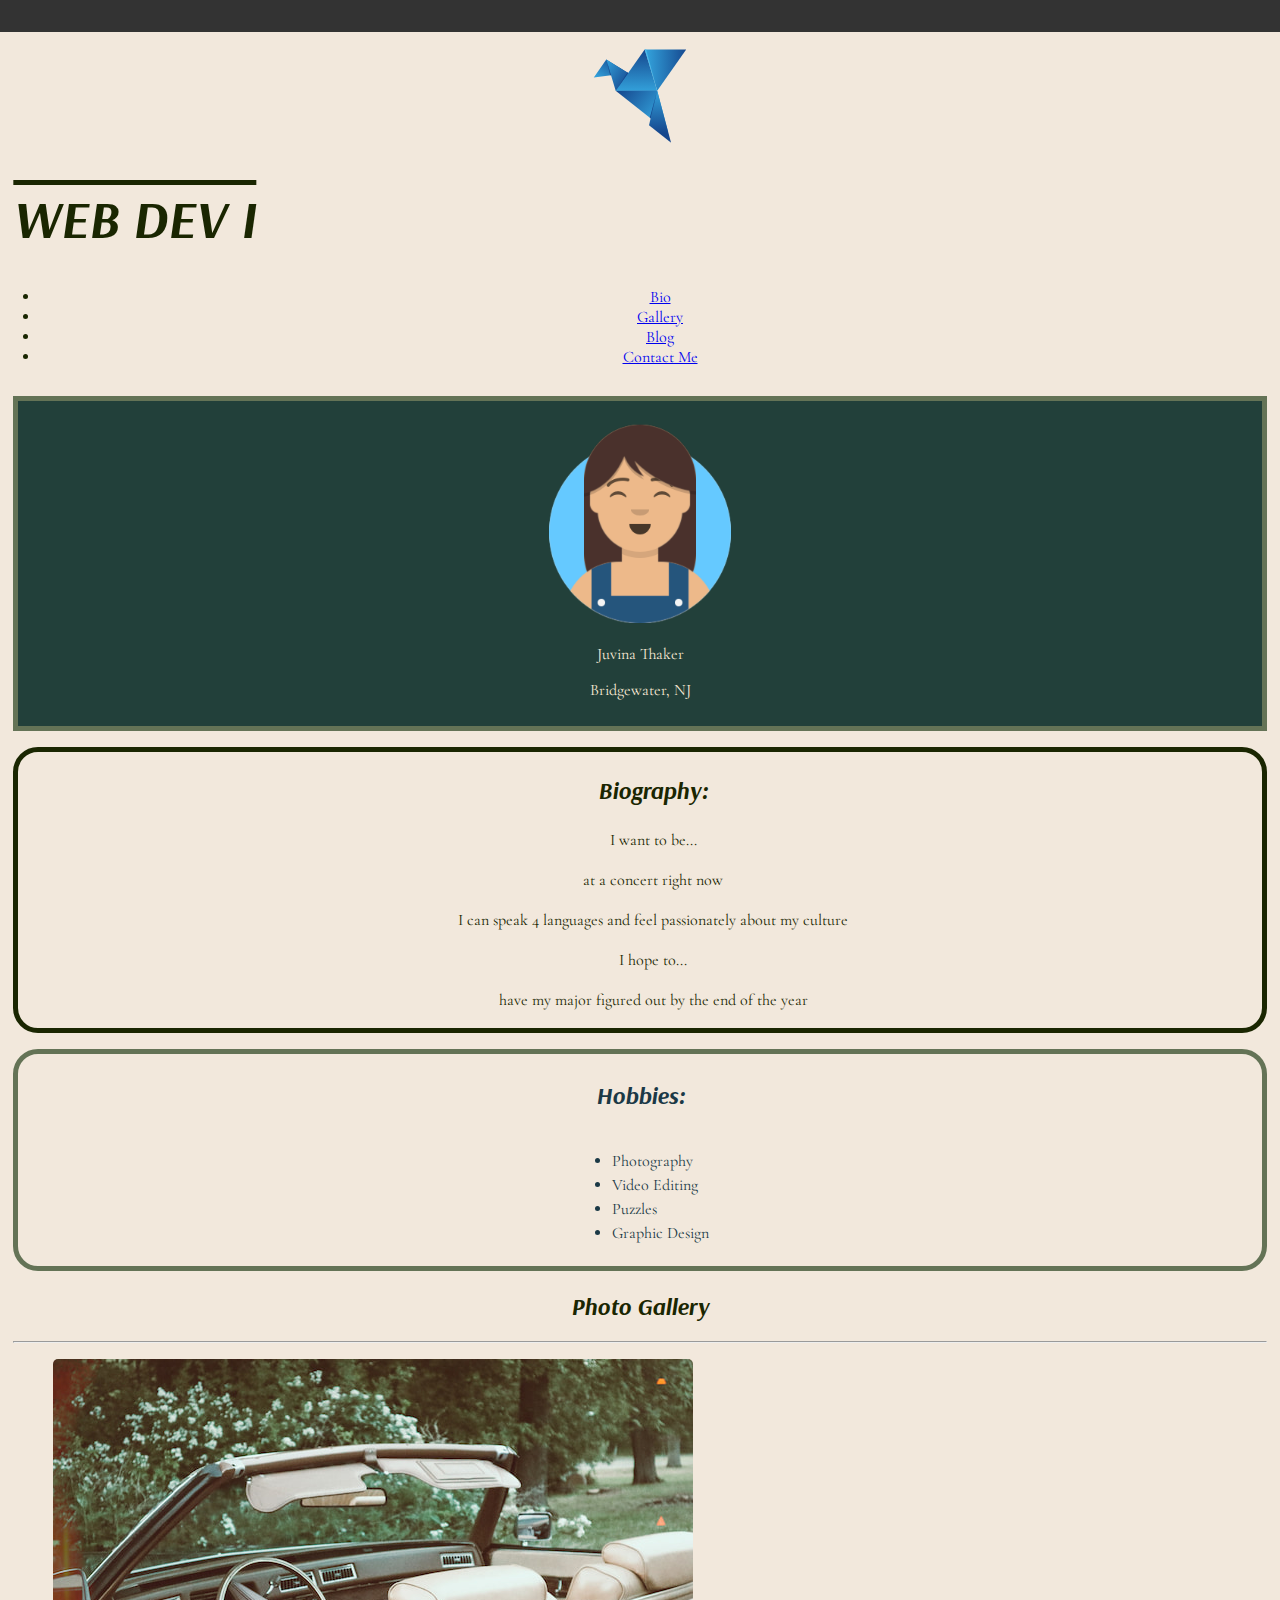
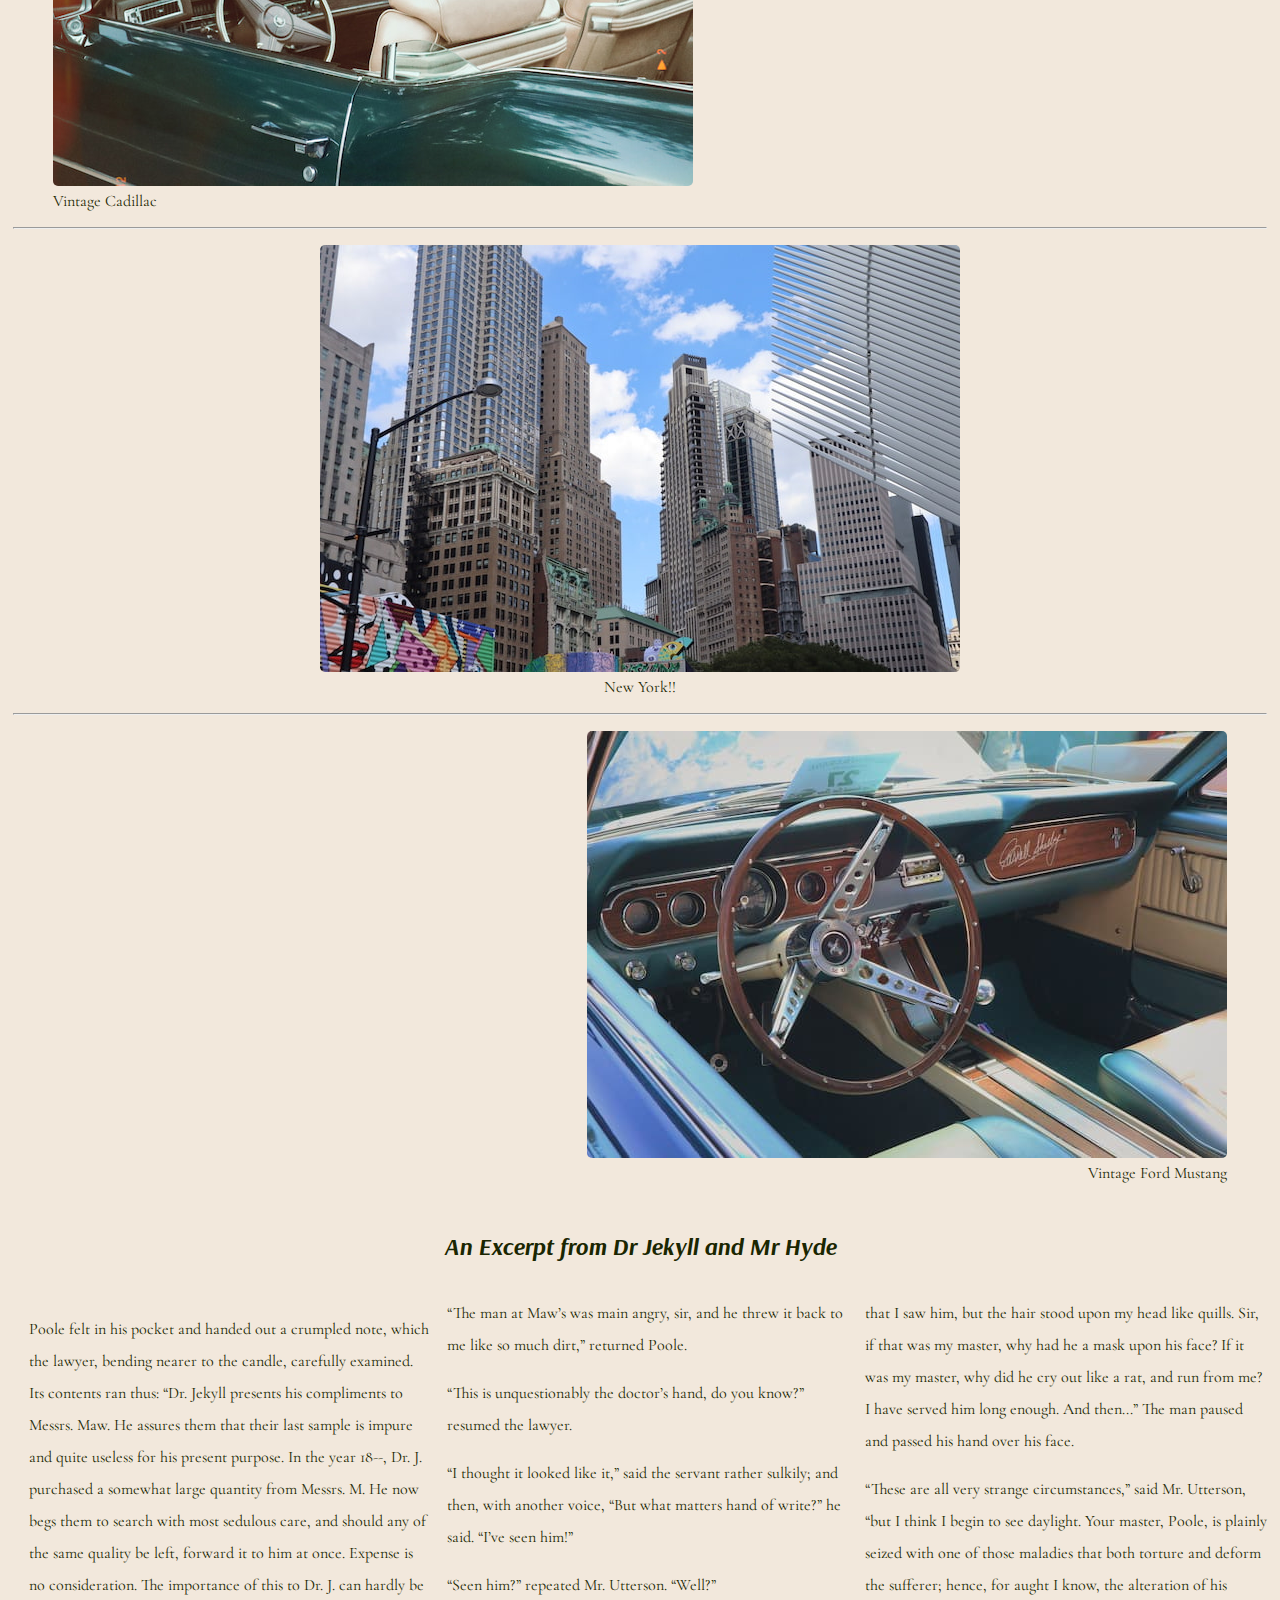
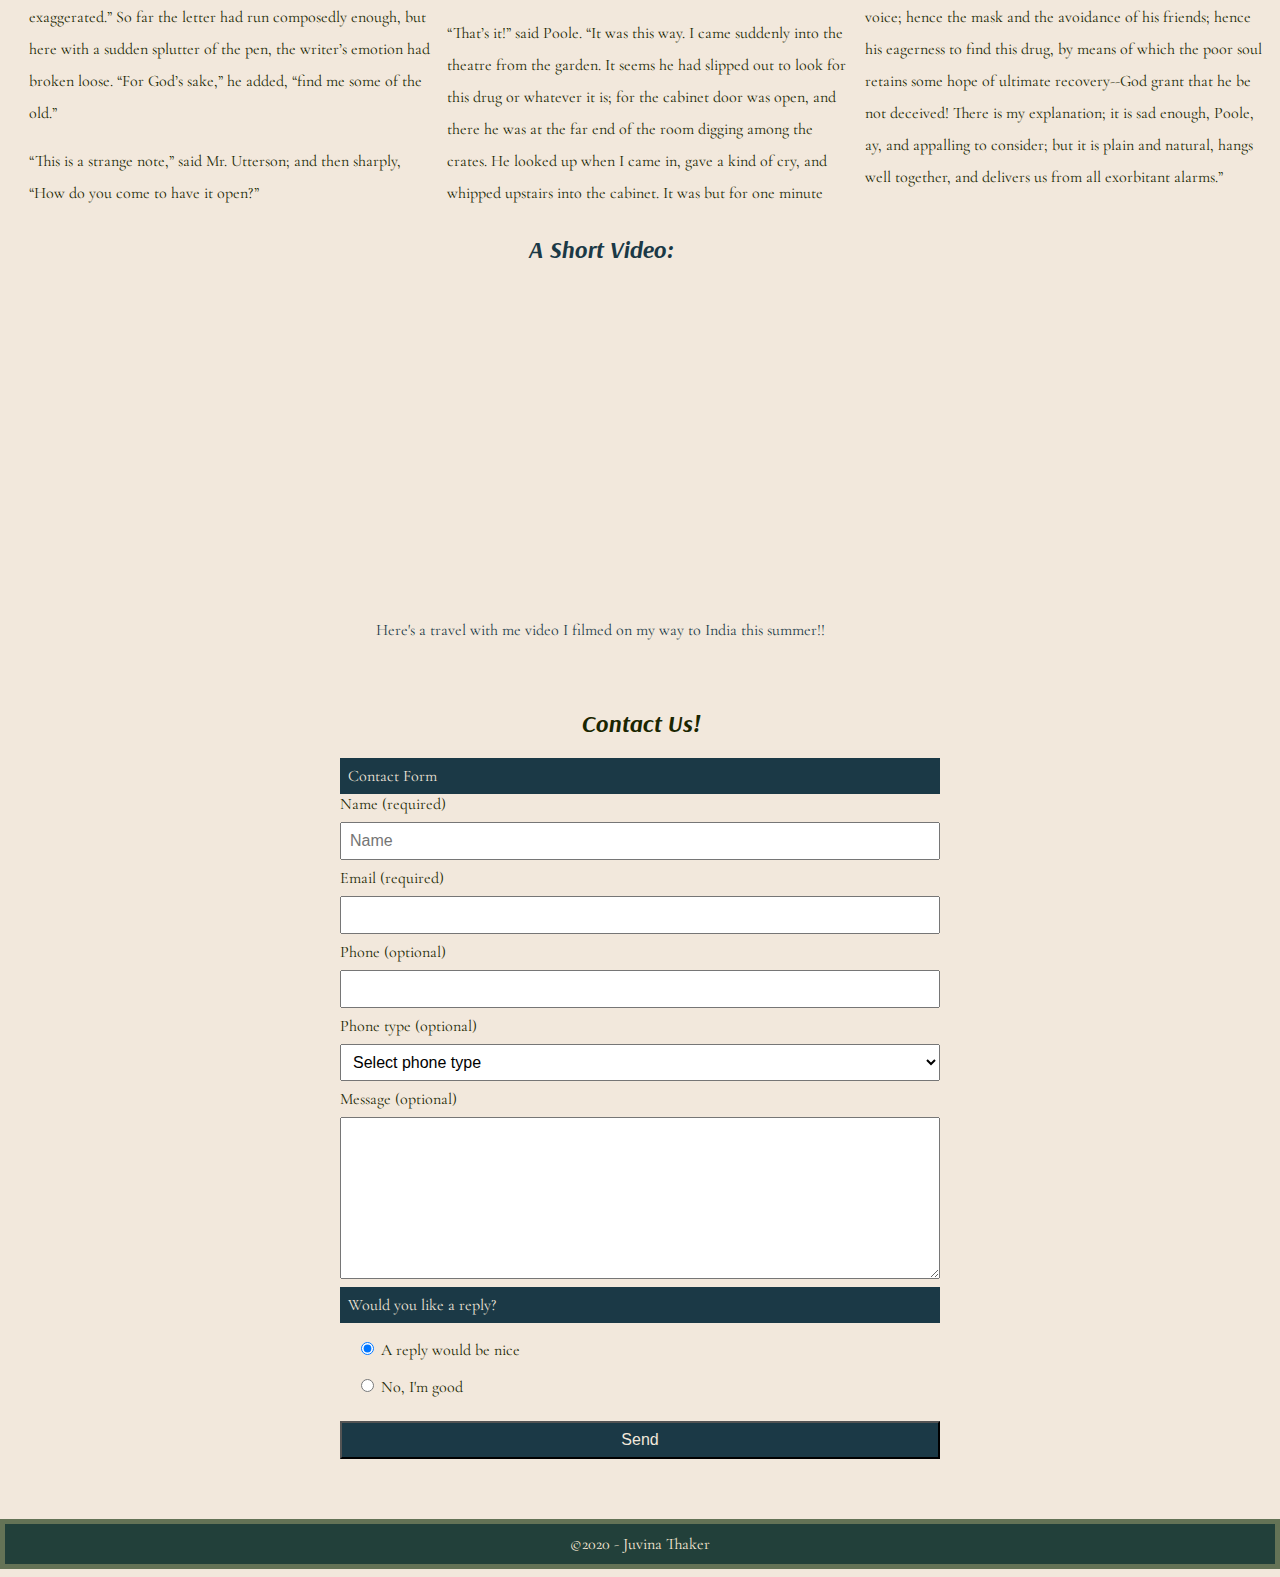
==== index.html @ b593df3b "add nav.css" ====
<!DOCTYPE html>
<html lang="en">
<head>
    <meta charset="UTF-8">
    <meta http-equiv="X-UA-Compatible" content="IE=edge">
    <meta name="viewport" content="width=device-width, initial-scale=1.0">
    <title>Document</title>

    <link rel="preconnect" href="https://fonts.googleapis.com"> 
    <link rel="preconnect" href="https://fonts.gstatic.com" crossorigin> 
    <link href="https://fonts.googleapis.com/css2?family=Arsenal&family=Cormorant+Garamond:ital,wght@1,600&display=swap" rel="stylesheet">

    
    <link href="css/style.css" rel="stylesheet"> 
    <link href="css/nav.css" rel="stylesheet"> 

    <style>
        body{
            font-family: 'Cormorant Garamond', serif;
        }

    
    </style>

</head>
<body>

    
        


    


    <!--the body element contains all content shown to a visitor-->

    <header>
        <!--the header shows logo and page title-->
    <nav class="navbar"></nav>
        <div class="logo"></div>
            <img src="img/logo-96X96.svg" alt="BLue Origami Logo">
            <h1>WEB DEV I</h1>
        </div>
        <div class="navbar-links"></div>
            <ul>
                <li><a href="#bio">Bio</a></li>
                <li><a href="#gallery">Gallery</a></li>
                <li><a href="#lit">Blog</a></li>
                <li><a href="#contact">Contact Me</a></li>
            </ul>
        </div>
    </nav>

    </header>

    <main>
        <!--the main envelos important page content-->
        <section id="hero">
            <!--hero section shows:img, name and location-->
            <img src="img/avataaars.png" alt="my avatar picture">
            <div>
                <p>Juvina Thaker</p>
                <p>Bridgewater, NJ</p>
            </div>
            <!--close hero section-->
        </section>

        <section id="bio">

            <!--bio section: personal info-->

            <h2>Biography:</h2>

            <div>
                <p>I want to be...</p>
                <p>at a concert right now</p>
                <p>I can speak 4 languages and feel passionately about my culture</p>
                <p>I hope to...</p>
                <p>have my major figured out by the end of the year</p>
            </div>
            
        </section>

        <section id="hobbies">

            <h2>Hobbies:</h2>
           
            <ul>
                <li> Photography</li>
                <li>Video Editing</li>
                <li>Puzzles</li>
                <li>Graphic Design</li>
            </ul>

        </section>

        <section id="gallery">

            <h2>Photo Gallery</h2>

            <hr>

            <figure>
                <div id="left">
                    <img src="img/first-640.jpg" alt="Green vintage car">
                <figcaption>Vintage Cadillac</figcaption>
                </div>
                
            </figure>

            <hr>

            <figure>
                <div id="center">
                <img src="img/nyc-640.jpg" alt="New York CIty">
                <figcaption>New York!!</figcaption>
                </div>
            </figure>

            <hr>

            <figure>
                <div id="right">
                <img src="img/blue-640.jpg" alt="Green Ford car">
                <figcaption>Vintage Ford Mustang</figcaption>
                </div>
            </figure>


        </section>

        <article id="lit">

            <h2>An Excerpt from Dr Jekyll and Mr Hyde</h2>

            <div>

                <p>Poole felt in his pocket and handed out a crumpled note, which the lawyer, bending nearer to the candle, carefully examined. Its contents ran thus: “Dr. Jekyll presents his compliments to Messrs. Maw. He assures them that their last sample is impure and quite useless for his present purpose. In the year 18--, Dr. J. purchased a somewhat large quantity from Messrs. M. He now begs them to search with most sedulous care, and should any of the same quality be left, forward it to him at once. Expense is no consideration. The importance of this to Dr. J. can hardly be exaggerated.” So far the letter had run composedly enough, but here with a sudden splutter of the pen, the writer’s emotion had broken loose. “For God’s sake,” he added, “find me some of the old.”</p>

                <p>“This is a strange note,” said Mr. Utterson; and then sharply, “How do you come to have it open?”</p>

                <p>“The man at Maw’s was main angry, sir, and he threw it back to me like so much dirt,” returned Poole.</p>

                <p>“This is unquestionably the doctor’s hand, do you know?” resumed the lawyer.</p>

                <p>“I thought it looked like it,” said the servant rather sulkily; and then, with another voice, “But what matters hand of write?” he said. “I’ve seen him!”</p>

                <p>“Seen him?” repeated Mr. Utterson. “Well?”</p>

                <p>“That’s it!” said Poole. “It was this way. I came suddenly into the theatre from the garden. It seems he had slipped out to look for this drug or whatever it is; for the cabinet door was open, and there he was at the far end of the room digging among the crates. He looked up when I came in, gave a kind of cry, and whipped upstairs into the cabinet. It was but for one minute that I saw him, but the hair stood upon my head like quills. Sir, if that was my master, why had he a mask upon his face? If it was my master, why did he cry out like a rat, and run from me? I have served him long enough. And then...” The man paused and passed his hand over his face.</p>

                <p>“These are all very strange circumstances,” said Mr. Utterson, “but I think I begin to see daylight. Your master, Poole, is plainly seized with one of those maladies that both torture and deform the sufferer; hence, for aught I know, the alteration of his voice; hence the mask and the avoidance of his friends; hence his eagerness to find this drug, by means of which the poor soul retains some hope of ultimate recovery--God grant that he be not deceived! There is my explanation; it is sad enough, Poole, ay, and appalling to consider; but it is plain and natural, hangs well together, and delivers us from all exorbitant alarms.”</p>


            </div>


        </article>

        <section id="video">

            <h2>A Short Video:</h2>
    
            <iframe width="560" height="315" src="https://www.youtube.com/embed/iUjlB74Jnuo" title="YouTube video player" frameborder="0" allow="accelerometer; autoplay; clipboard-write; encrypted-media; gyroscope; picture-in-picture" allowfullscreen></iframe>
            <p>Here's a travel with me video I filmed on my way to India this summer!!</p>
        </section>

        <section id="contact">

            <h2>Contact Us!</h2>

            <form id="ContactForm" name="ContactForm"  method="post" data-netlify="true">

                <feildset>
                    <legend>Contact Form</legend>

                    <div id="formElements">
                    <!--Name -->
                    <label for="name">Name (required)</label>
                    <input type="text" id="name" name="name" placeholder="Name" required>

                    <!--Email -->
                    <label for="email">Email (required)</label>
                    <input type="email" id="email" name="email" required>

                    <!--Phone -->
                    <label for="phone">Phone (optional)</label>
                    <input type="tel" id="phone" name="phone" >

                    <!--Phone type-->
                    <label for="phonetype">Phone type (optional)</label>
                    <select id="phonetype" name="phonetype">
                        <option value="" selected>Select phone type</option>
                        <option value="Mobile">Mobile</option>
                        <option value="Work">Work</option>
                        <option value="Home">Home</option>

                    </select>

                    <!--Message-->
                    <label for="message">Message (optional)</label>
                    <textarea id="message" name="message" rows="8"></textarea>
                    
                    <!--Reply-->
                    <feildset>
                        <legend>Would you like a reply?</legend>

                        <ul>
                            <li>
                                <input type="radio" id="message-yes" name="reply" value="Yes a reply please." checked>
                                <label for="message-yes">A reply would be nice</label>
                            </li>
                            <li>
                                <input type="radio" id="message-no" name="reply" value="No reply please.">
                                <label for="message-no">No, I'm good</label>
                            </li>

                        </ul>
                        
                    </feildset>

                    <!--Submit-->
                    <button type="submit">Send</button>
                   

                </div>


                </feildset>


            </form>
        
        
        
        
        </section>

    </main>

    <footer id="footer">

        ©2020 - Juvina Thaker

    </footer>

    
    
</body>
</html>
---- css/style.css ----
body{
    font-family: system-ui, -apple-system, BlinkMacSystemFont, 'Segoe UI', Roboto, Oxygen, Ubuntu, Cantarell, 'Open Sans', 'Helvetica Neue', sans-serif;
    background-color: #F2E8DC; 
    color: #1A2601;


}

h1,h2,h3,h4,h5,h6{
    font-family:'Arsenal', sans-serif;
    font-style: italic;
    text-align: center;
    
}

h1{
    text-decoration-line: overline;
    font-size: 40pt;
    text-align: left; 
    padding-left: 10pt;
}

header{
    text-align:center;
}

/* hero section */

#hero,footer{
    
    color: antiquewhite;
    border: 5px solid #647356;
    background-color: #22403A;
    text-align: center;
    padding: 10px;
    
}

#hero img{
    width: 200px;
}

/* bio section */

#bio
{
    margin-top: 1rem;
    line-height: 1.5;
    border-radius: 25px;
    border: 5px solid #1A2601;
    text-align:center;
    padding-left: 20pt;
    
}

/* footer section */

#footer{

    text-align: center;

}

/* hobbies section */

section#hobbies {
    display: flex;
    flex-direction: column;
    align-items: center;
}

#hobbies{
    margin-top: 1rem;
    line-height: 1.5;
    border: 5px solid #647356;
    border-radius: 25px;
    text-align:justify;
    padding: 2pt;
    padding-bottom: 4pt;
    color: #1B3946;
}

/* gallery section */

#gallery img{
    border-radius: 5px;
    max-width: 100%;
    
    
}

#gallery img:hover{
    opacity: 0.5;
}

#gallery{
    text-align: right;
    
}

#left{
    text-align: left;  
}

#center{
    text-align: center; 
}

#right{
    text-align: right;
    margin-bottom: 3rem; 
}

#lit div{
    line-height: 2;
    padding: 3 rem;
    max-width: 50rem;
    padding-left: 1rem;
    padding-top: 1rem;

}

#lit div p:first-child ::first-letter{

    color: #647356;
    float: left;
    font-size: 4em;
    line-height: .65;
    font-size: 3em;
    padding: 0.25em;
    margin-right: 0.25em;
    text-align: center;


}

/* tablet size */

@media screen and(min-width: 60em)
{
    figure{
        display: grid;
        grid-template-columns: 2fr 1fr;
        
    }

    figcaption{
        display: flex;
        justify-content: center;
        align-items: center;
        font-size: 2rem;
        margin-left: 1rem;
    }
}
/*  
figure img
{
    width:100%
}
*/

#lit div
{
    max-width: 100%;
    columns: 20rem;
}

#video{
    text-align: center;
    padding-left: 5m;
    padding-right: 5em;
    color: #1B3946;
    max-width: 100%;
}

/* Contact Form */

#formElements
{
    display:grid;
    row-gap: .5em;
}

#contact{
    padding:1rem;
    max-width: 600px;
    margin: 2rem auto;
}

fieldset{
    border: 1px solid #1B3946;
    margin-top: 1em;
    margin-bottom: 1em;
}

legend{
    background-color:#1B3946;
    color:#F2E8DC;
    padding:.5em;

}

#contact input, #contact textarea, #contact select, #contact button{
    padding: .5em;
    font-size: 1rem;
}

#contact ul
{
    list-style:none;
    padding: 0px;
}

#contact li
{
    margin:1rem;
}

#contact button{
    background-color:#1B3946;
    color:#F2E8DC;
}
---- css/nav.css ----
/* make scrolling smooth */
html {
    scroll-behavior: smooth;
}
/* 
 get rid of padding & sizing on body so
 header is at top
*/
body {
    box-sizing: border-box;
    padding: 0;
    margin: 0;  
}
/* add some padding back to rest of page */
main {
    padding: 1vw;
}
/* navbar */
.navbar {
    background-color: #333;
    color: whitesmoke;
    display: flex;
    align-items: center;
    flex-direction: column;
    font-size: 1.5rem;
    margin-bottom: 1rem;
    padding: 1rem;
}
/* logo */
.logo {
    display: flex;
    align-items: center;
}
.logo img {
    height: 6vw;
    width:  6vw;
}
.logo h1 {
    font-size: 1.2em;
}
    
/* navigation list */
.navbar-links li {
    list-style: none;
    display: block;
    padding: 0.5em 0;
}
/*  
 style all a tags in header 
 and then on hover
*/
.navbar-links a {
    color: whitesmoke;
    background-color: #333;
    font-size: 1.5rem;
    padding: 1rem .5rem;
    letter-spacing: 1.5px;
    text-decoration: none;
    display: inline-block;
}
.navbar-links a:hover,
.navbar-links a:focus {
    filter: invert(1);
    border-radius: 10px;
}
/* 
media query for non-mobile nav bar
min-width set to width of nav elements 
such that no text wraps 
*/


@media screen and (min-width: 60rem) {

.navbar {
    flex-direction: row;
    justify-content: space-between;
}
.navbar ul {
    display: flex;
    justify-content: space-between;
    }
}
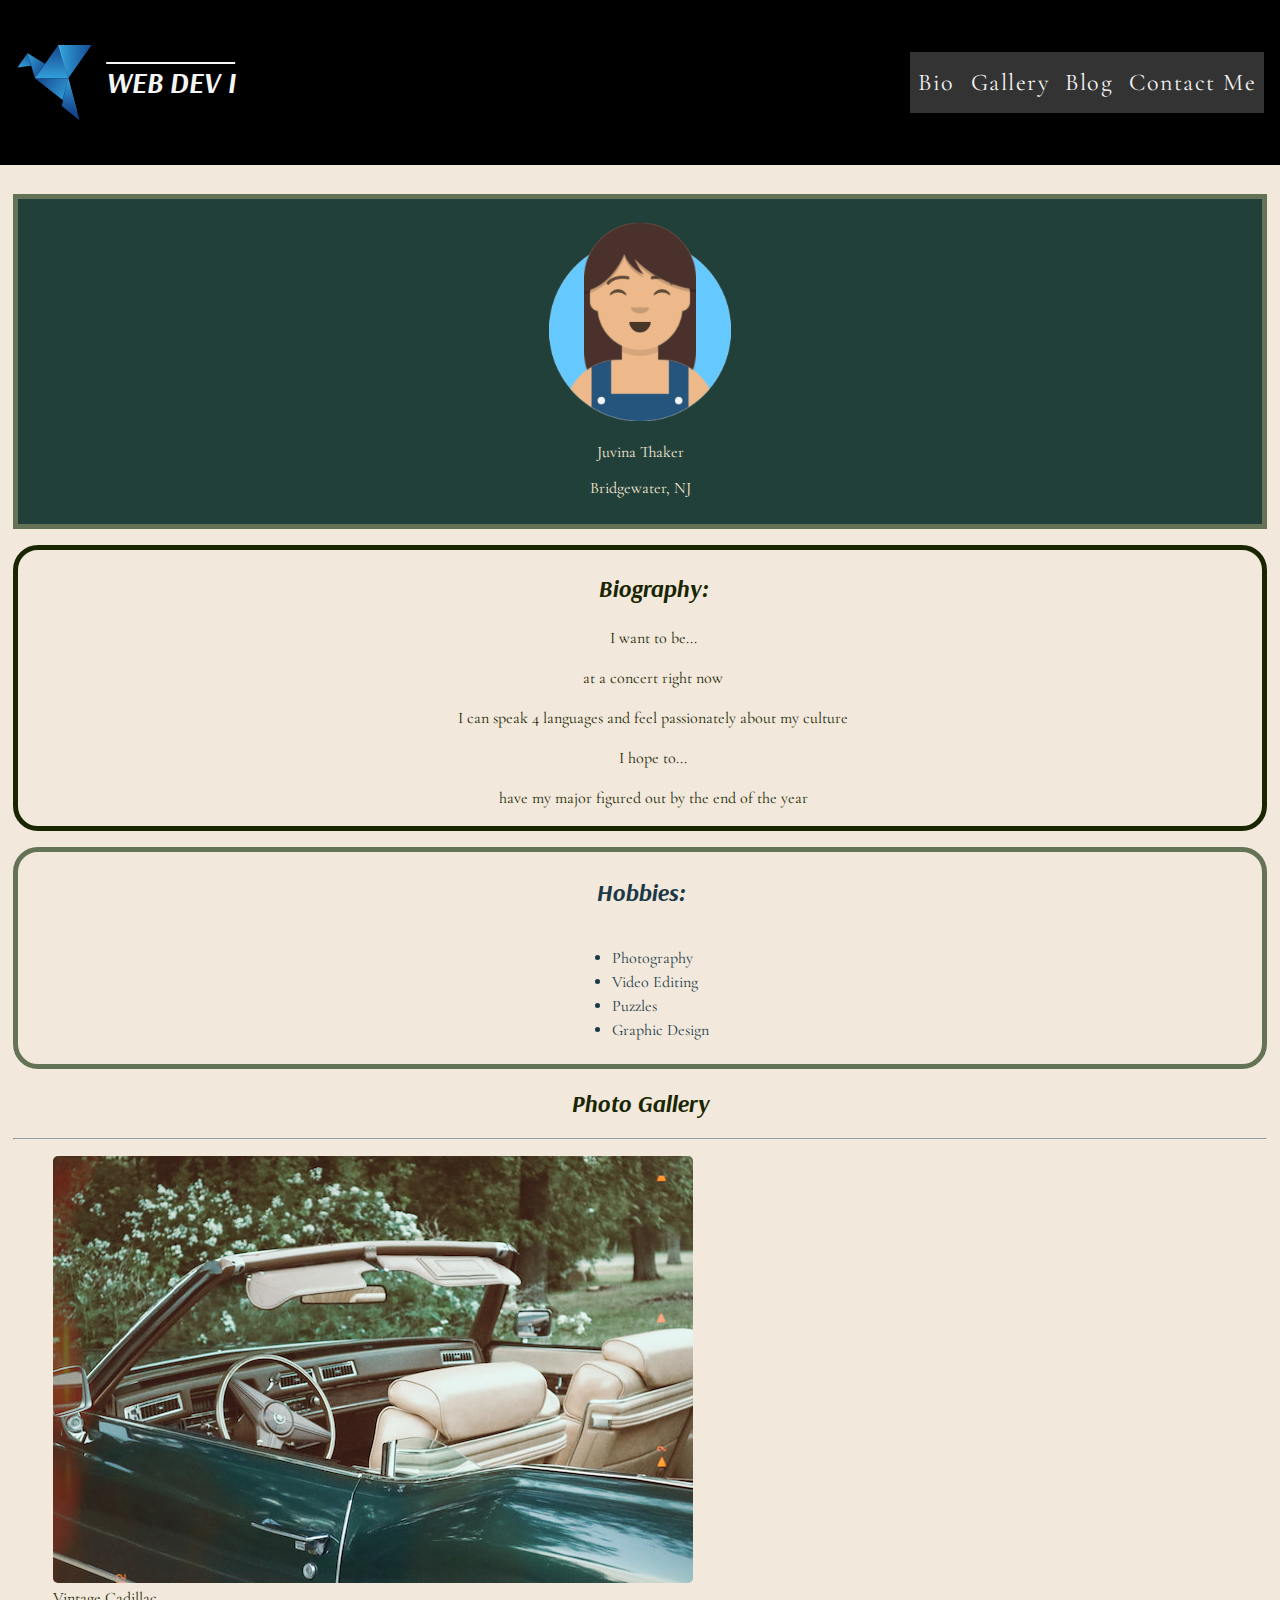
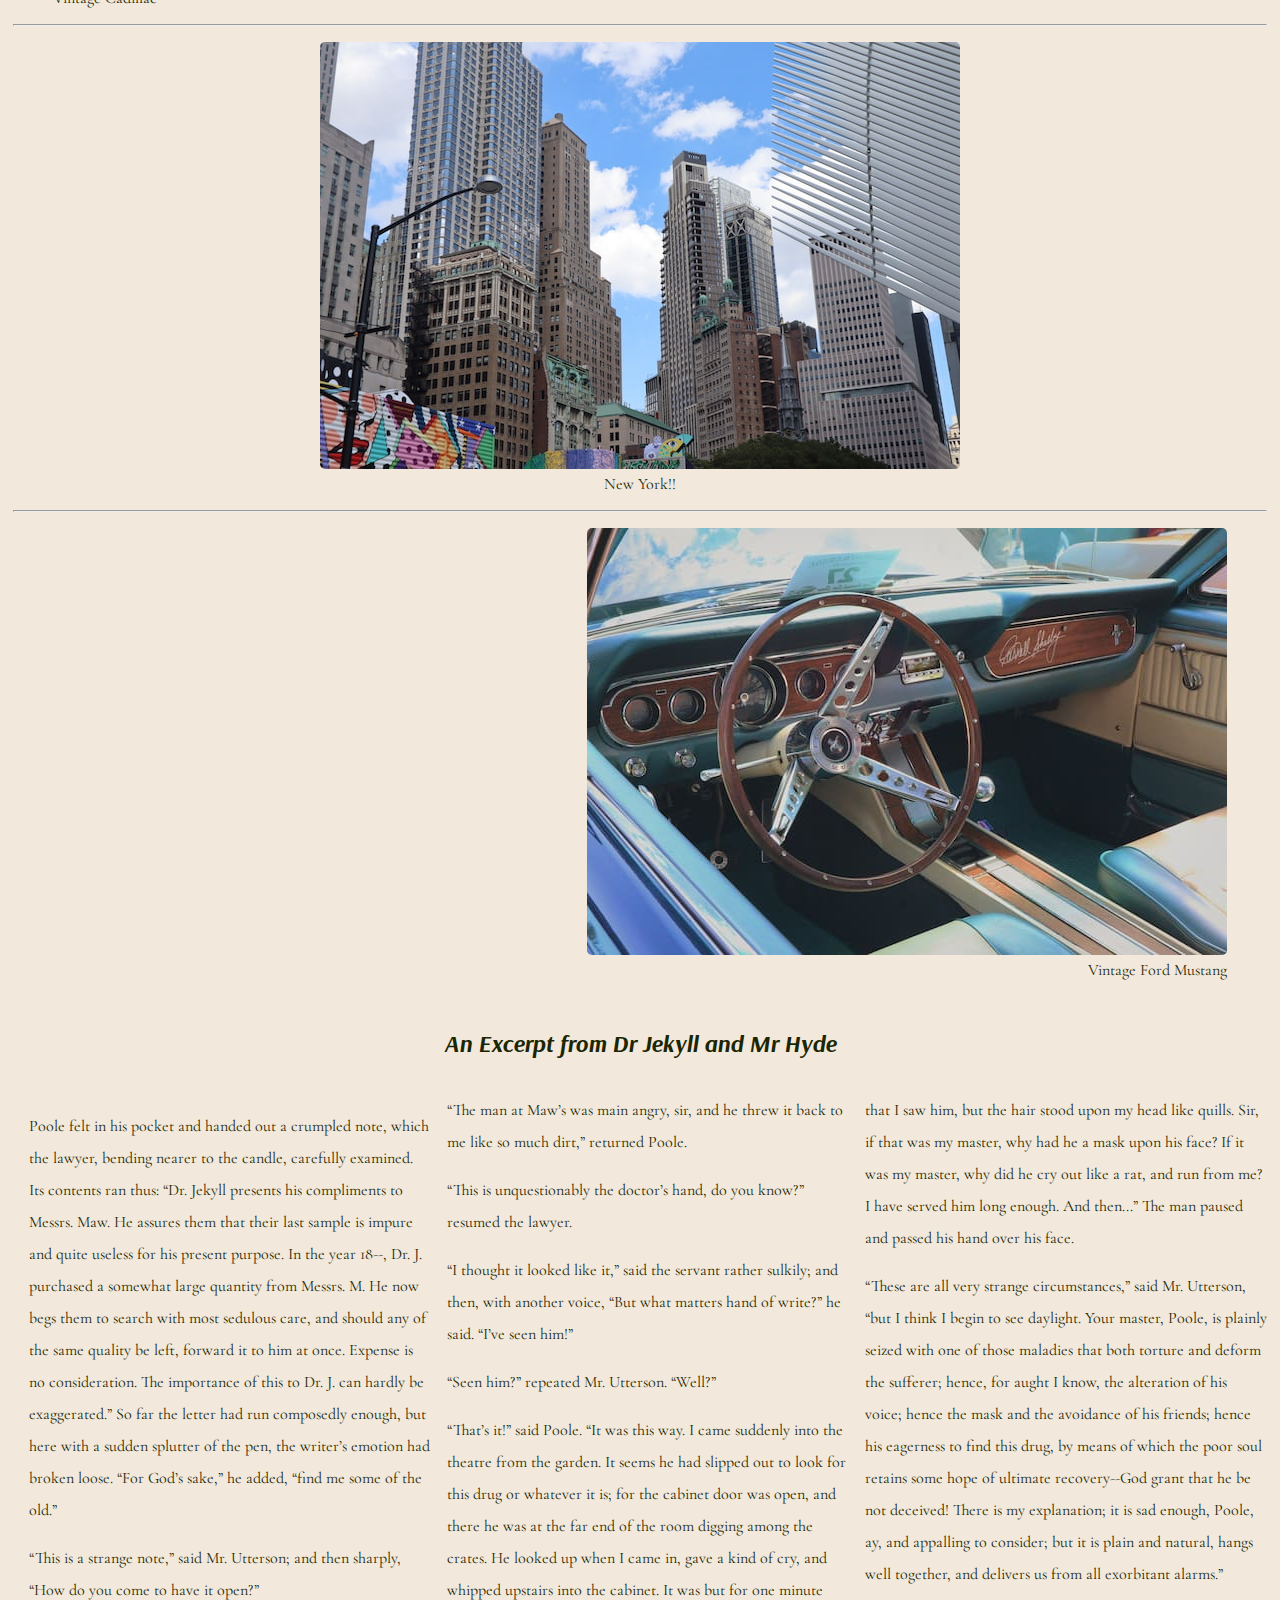
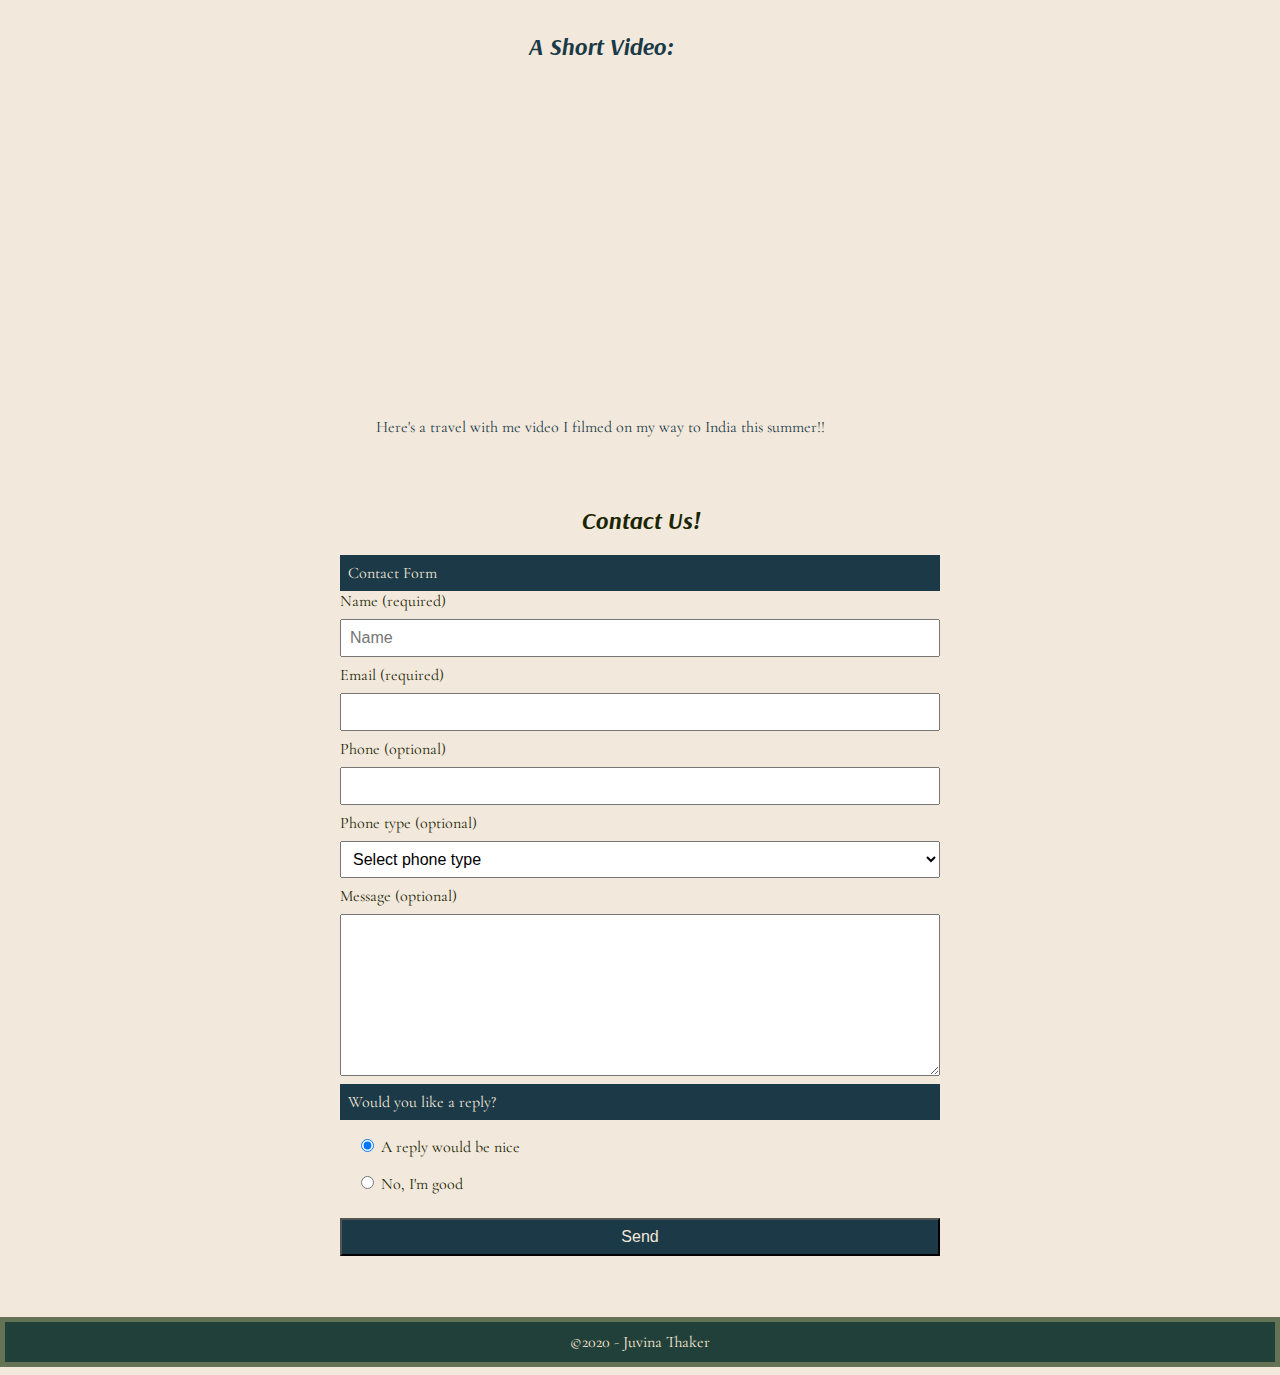
==== commit 3b425333: "NAV BAR" ====
--- a/index.html
+++ b/index.html
@@ -36,12 +36,12 @@
 
     <header>
         <!--the header shows logo and page title-->
-    <nav class="navbar"></nav>
-        <div class="logo"></div>
+    <nav class="navbar">
+        <div class="logo">
             <img src="img/logo-96X96.svg" alt="BLue Origami Logo">
             <h1>WEB DEV I</h1>
         </div>
-        <div class="navbar-links"></div>
+        <div class="navbar-links">
             <ul>
                 <li><a href="#bio">Bio</a></li>
                 <li><a href="#gallery">Gallery</a></li>
--- a/css/nav.css
+++ b/css/nav.css
@@ -17,7 +17,7 @@
 }
 /* navbar */
 .navbar {
-    background-color: #333;
+    background-color: black;
     color: whitesmoke;
     display: flex;
     align-items: center;
@@ -79,5 +79,6 @@
 .navbar ul {
     display: flex;
     justify-content: space-between;
-    }
+}
+
 }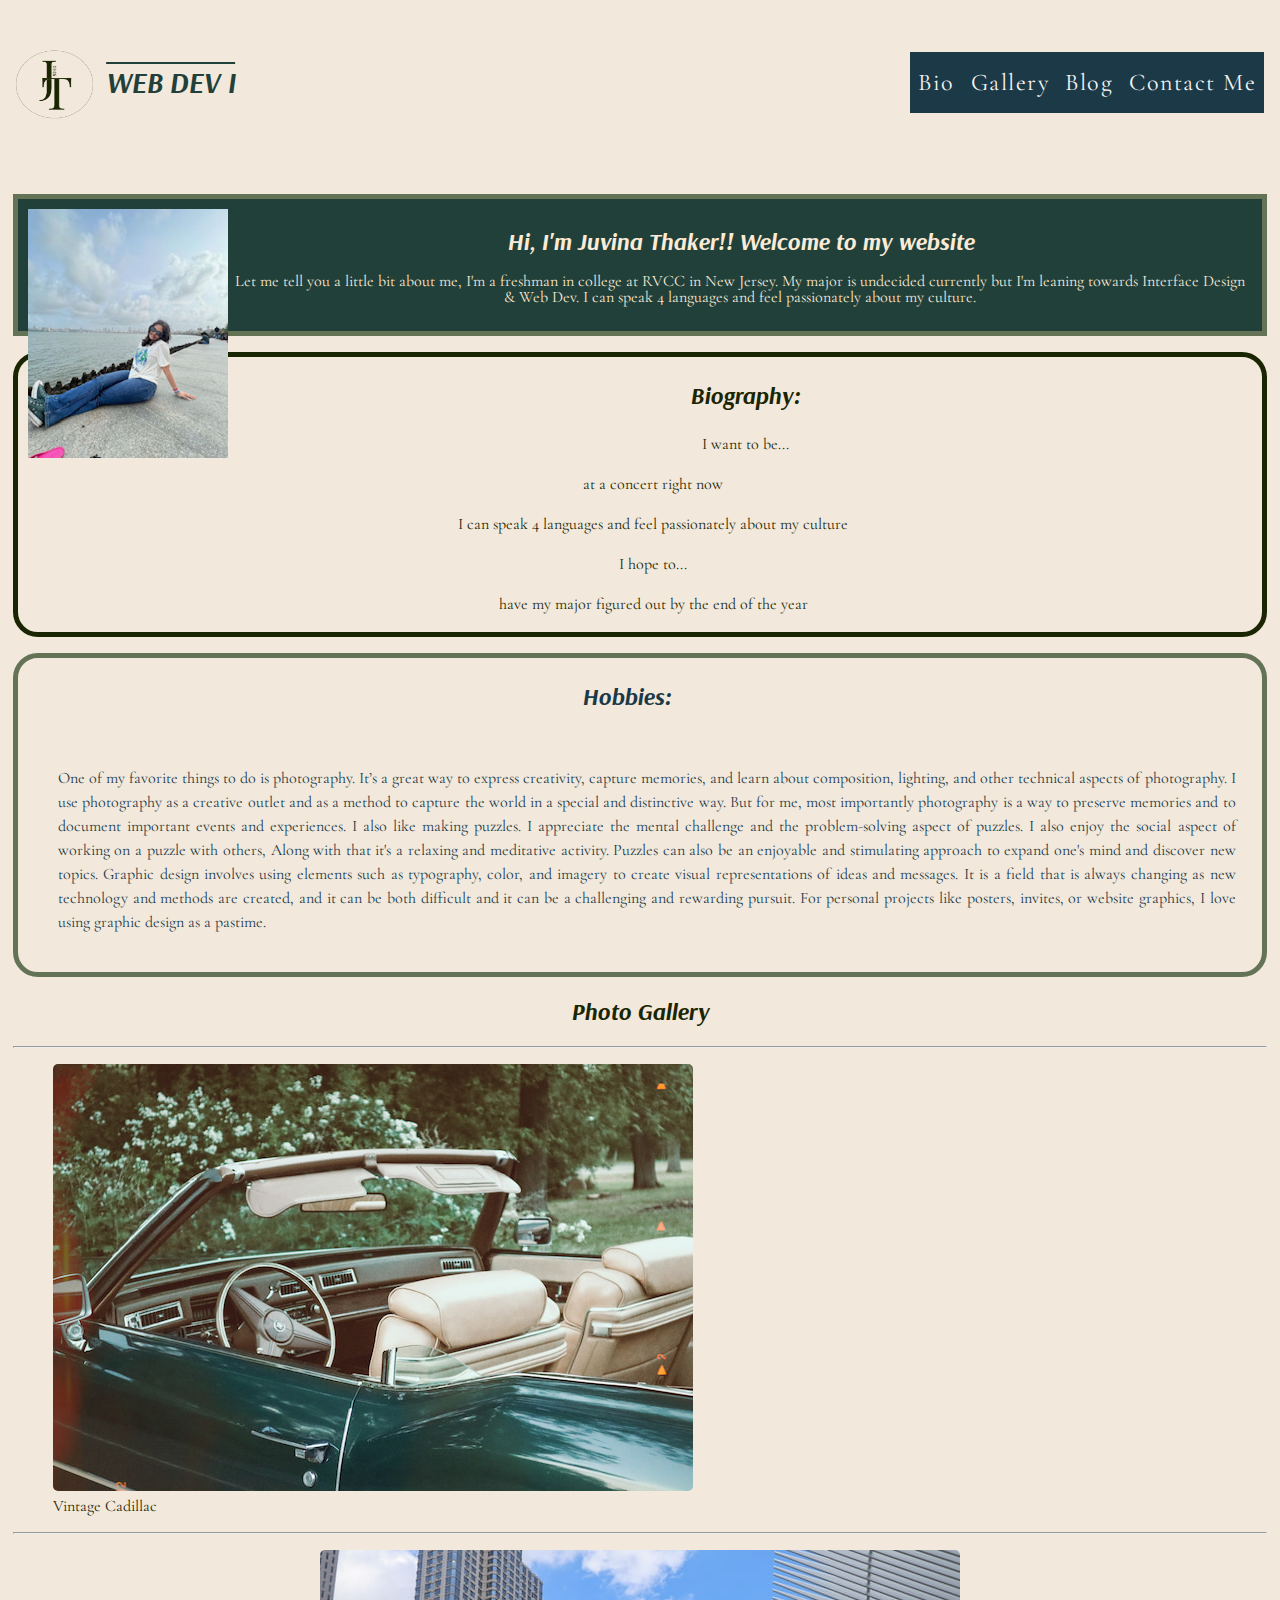
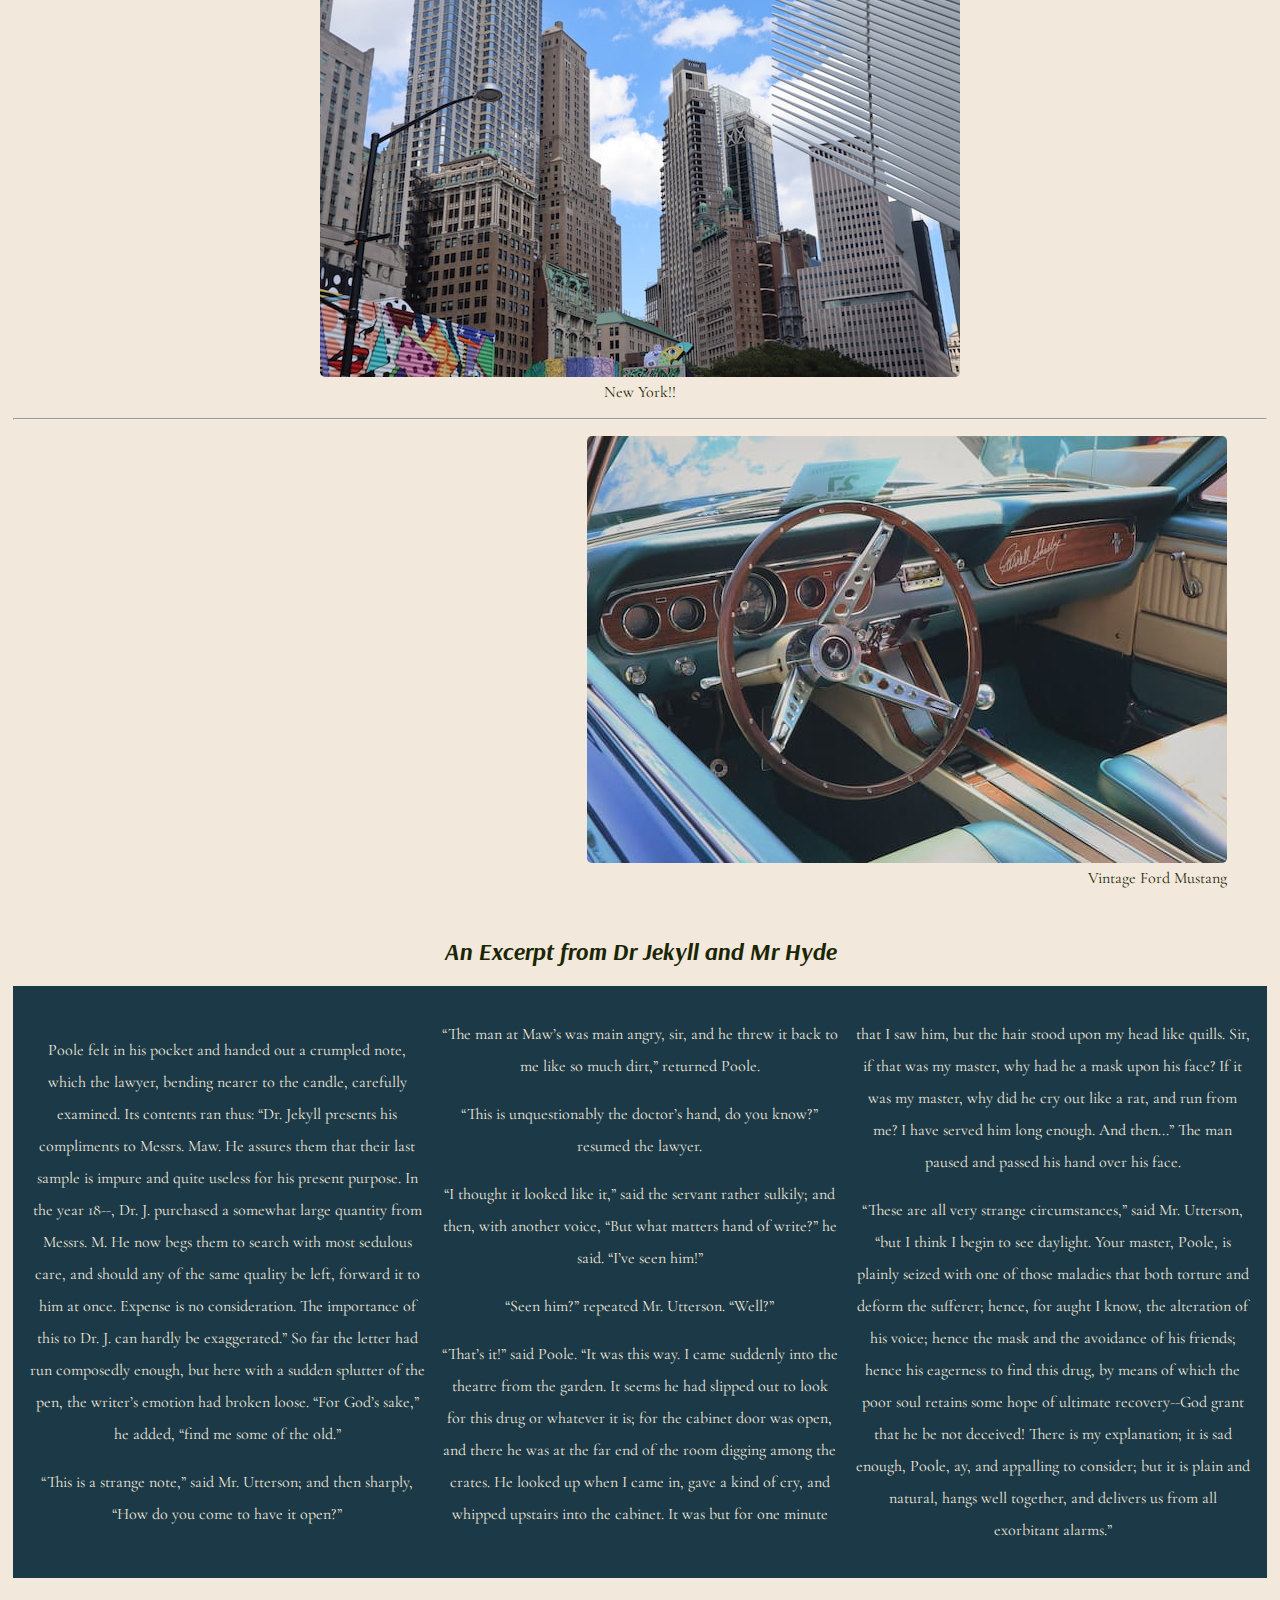
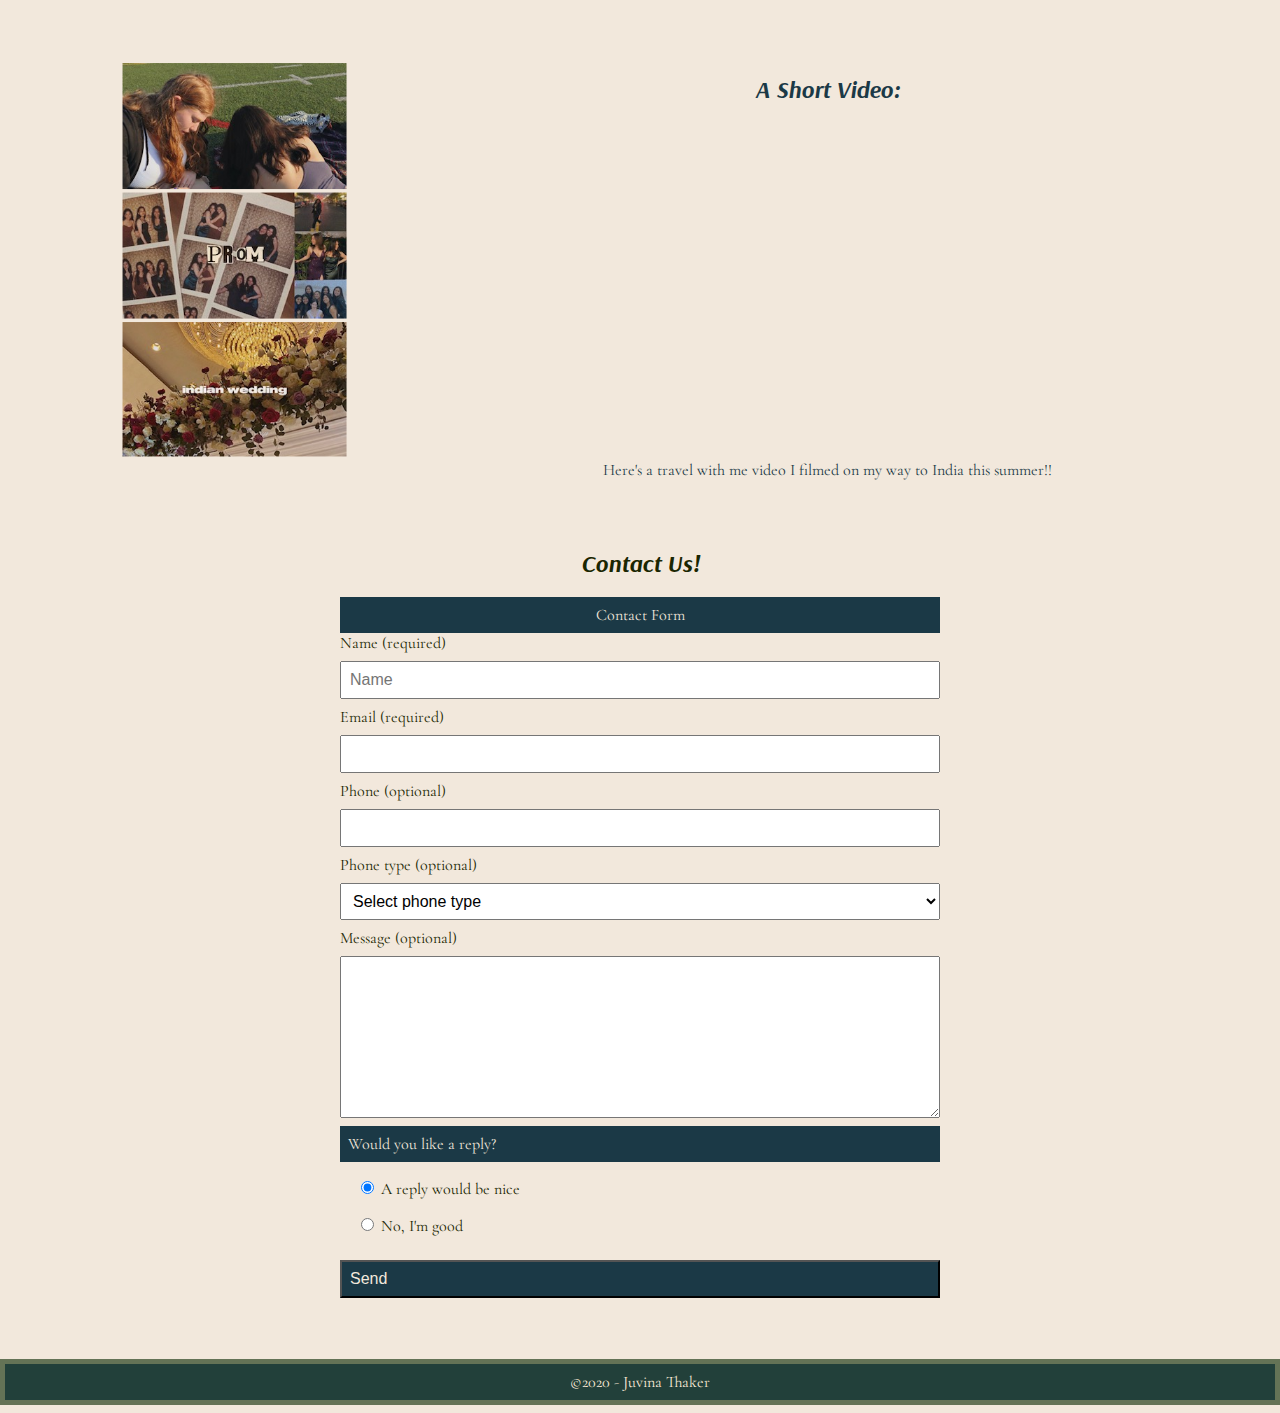
==== commit 5458438b: "youtube links with the hover effect, background, font size, hobbies" ====
--- a/index.html
+++ b/index.html
@@ -38,7 +38,7 @@
         <!--the header shows logo and page title-->
     <nav class="navbar">
         <div class="logo">
-            <img src="img/logo-96X96.svg" alt="BLue Origami Logo">
+            <img src="img/jtlogo.png" alt="JT Logo">
             <h1>WEB DEV I</h1>
         </div>
         <div class="navbar-links">
@@ -57,10 +57,10 @@
         <!--the main envelos important page content-->
         <section id="hero">
             <!--hero section shows:img, name and location-->
-            <img src="img/avataaars.png" alt="my avatar picture">
-            <div>
-                <p>Juvina Thaker</p>
-                <p>Bridgewater, NJ</p>
+            <img src="img/juvi.jpg" alt="my picture">
+            <div>
+                <h2>Hi, I'm Juvina Thaker!! Welcome to my website</h2>
+                <p>Let me tell you a little bit about me, I'm a freshman in college at RVCC in New Jersey. My major is undecided currently but I'm leaning towards Interface Design & Web Dev. I can speak 4 languages and feel passionately about my culture.   </p>
             </div>
             <!--close hero section-->
         </section>
@@ -78,7 +78,7 @@
                 <p>I hope to...</p>
                 <p>have my major figured out by the end of the year</p>
             </div>
-            
+            <!--close hero section-->
         </section>
 
         <section id="hobbies">
@@ -86,13 +86,21 @@
             <h2>Hobbies:</h2>
            
             <ul>
-                <li> Photography</li>
-                <li>Video Editing</li>
-                <li>Puzzles</li>
-                <li>Graphic Design</li>
+                <p>One of my favorite things to do is photography. It’s a great way to express creativity, capture memories, and learn about composition, lighting, and other technical aspects of photography. I use photography as a creative outlet and as a method to capture the world in a special and distinctive way. But for me, most importantly photography is a way to preserve memories and to document important events and experiences. 
+
+                    I also like making puzzles. I appreciate the mental challenge and the problem-solving aspect of puzzles. I also enjoy the social aspect of working on a puzzle with others, Along with that it's a relaxing and meditative activity. Puzzles can also be an enjoyable and stimulating approach to expand one's mind and discover new topics. 
+                    
+                    Graphic design involves using elements such as typography, color, and imagery to create visual representations of ideas and messages. It is a field that is always changing as new technology and methods are created, and it can be both difficult and it can be a challenging and rewarding pursuit. For personal projects like posters, invites, or website graphics, I love using graphic design as a pastime.
+                    </p>
             </ul>
 
         </section>
+
+        
+
+        
+
+
 
         <section id="gallery">
 
@@ -156,6 +164,29 @@
 
 
         </article>
+
+        <section id="gallery2">
+
+            <div>
+                
+                <a href="https://www.youtube.com/watch?v=Q-akiUUGurk"><img src="img/ssunset.jpg" alt="senior sunset"> </a>
+            
+            </div>
+                
+                <div>
+                
+                    <a href="https://www.youtube.com/watch?v=Q-akiUUGurk"><img src="img/prom.jpg" alt="prom"> </a>
+                
+                </div>
+
+                <div>
+                
+                    <a href="https://www.youtube.com/watch?v=Q-akiUUGurk"><img src="img/indianwedding.jpg" alt="indian wedding video"> </a>
+                    
+                    </div>
+
+
+        </section>
 
         <section id="video">
 
--- a/css/style.css
+++ b/css/style.css
@@ -6,6 +6,7 @@
     font-family: system-ui, -apple-system, BlinkMacSystemFont, 'Segoe UI', Roboto, Oxygen, Ubuntu, Cantarell, 'Open Sans', 'Helvetica Neue', sans-serif;
     background-color: #F2E8DC; 
     color: #1A2601;
+    text-align: center;
 
 
 }
@@ -21,6 +22,7 @@
     text-decoration-line: overline;
     font-size: 40pt;
     text-align: left; 
+    color: #22403A;
     padding-left: 10pt;
 }
 
@@ -37,10 +39,13 @@
     background-color: #22403A;
     text-align: center;
     padding: 10px;
+    size: 2cm;
+    line-height: 1;
     
 }
 
 #hero img{
+    float: left;
     width: 200px;
 }
 
@@ -48,12 +53,14 @@
 
 #bio
 {
+    
     margin-top: 1rem;
     line-height: 1.5;
     border-radius: 25px;
     border: 5px solid #1A2601;
     text-align:center;
     padding-left: 20pt;
+   
     
 }
 
@@ -79,11 +86,23 @@
     border: 5px solid #647356;
     border-radius: 25px;
     text-align:justify;
-    padding: 2pt;
+    padding-right: 20pt;
     padding-bottom: 4pt;
     color: #1B3946;
 }
 
+#gallery2{
+    float: left;
+    width: 300px;
+    scale: 70%;
+    padding-left: 2cm;
+}
+
+#gallery2 img:hover{
+    opacity: 0.5;
+}
+
+    
 /* gallery section */
 
 #gallery img{
@@ -120,7 +139,11 @@
     padding: 3 rem;
     max-width: 50rem;
     padding-left: 1rem;
-    padding-top: 1rem;
+    padding-right: 1rem;
+    padding-top: 2rem;
+    padding-bottom: 2rem;
+    color: #F2E8DC;
+    background-color: #1B3946;
 
 }
 
@@ -170,9 +193,9 @@
 }
 
 #video{
-    text-align: center;
-    padding-left: 5m;
-    padding-right: 5em;
+    align-items: center;
+    text-align: center;
+    padding-top: 2cm;
     color: #1B3946;
     max-width: 100%;
 }
@@ -181,6 +204,7 @@
 
 #formElements
 {
+    text-align: left;
     display:grid;
     row-gap: .5em;
 }
@@ -207,21 +231,25 @@
 #contact input, #contact textarea, #contact select, #contact button{
     padding: .5em;
     font-size: 1rem;
+    text-align: left;
 }
 
 #contact ul
 {
     list-style:none;
     padding: 0px;
+    text-align: left;
 }
 
 #contact li
 {
     margin:1rem;
+    text-align: left;
 }
 
 #contact button{
     background-color:#1B3946;
     color:#F2E8DC;
-}
-    +    
+}
+
--- a/css/nav.css
+++ b/css/nav.css
@@ -17,7 +17,7 @@
 }
 /* navbar */
 .navbar {
-    background-color: black;
+    background-color: #F2E8DC;
     color: whitesmoke;
     display: flex;
     align-items: center;
@@ -51,7 +51,7 @@
 */
 .navbar-links a {
     color: whitesmoke;
-    background-color: #333;
+    background-color:#1B3946;
     font-size: 1.5rem;
     padding: 1rem .5rem;
     letter-spacing: 1.5px;
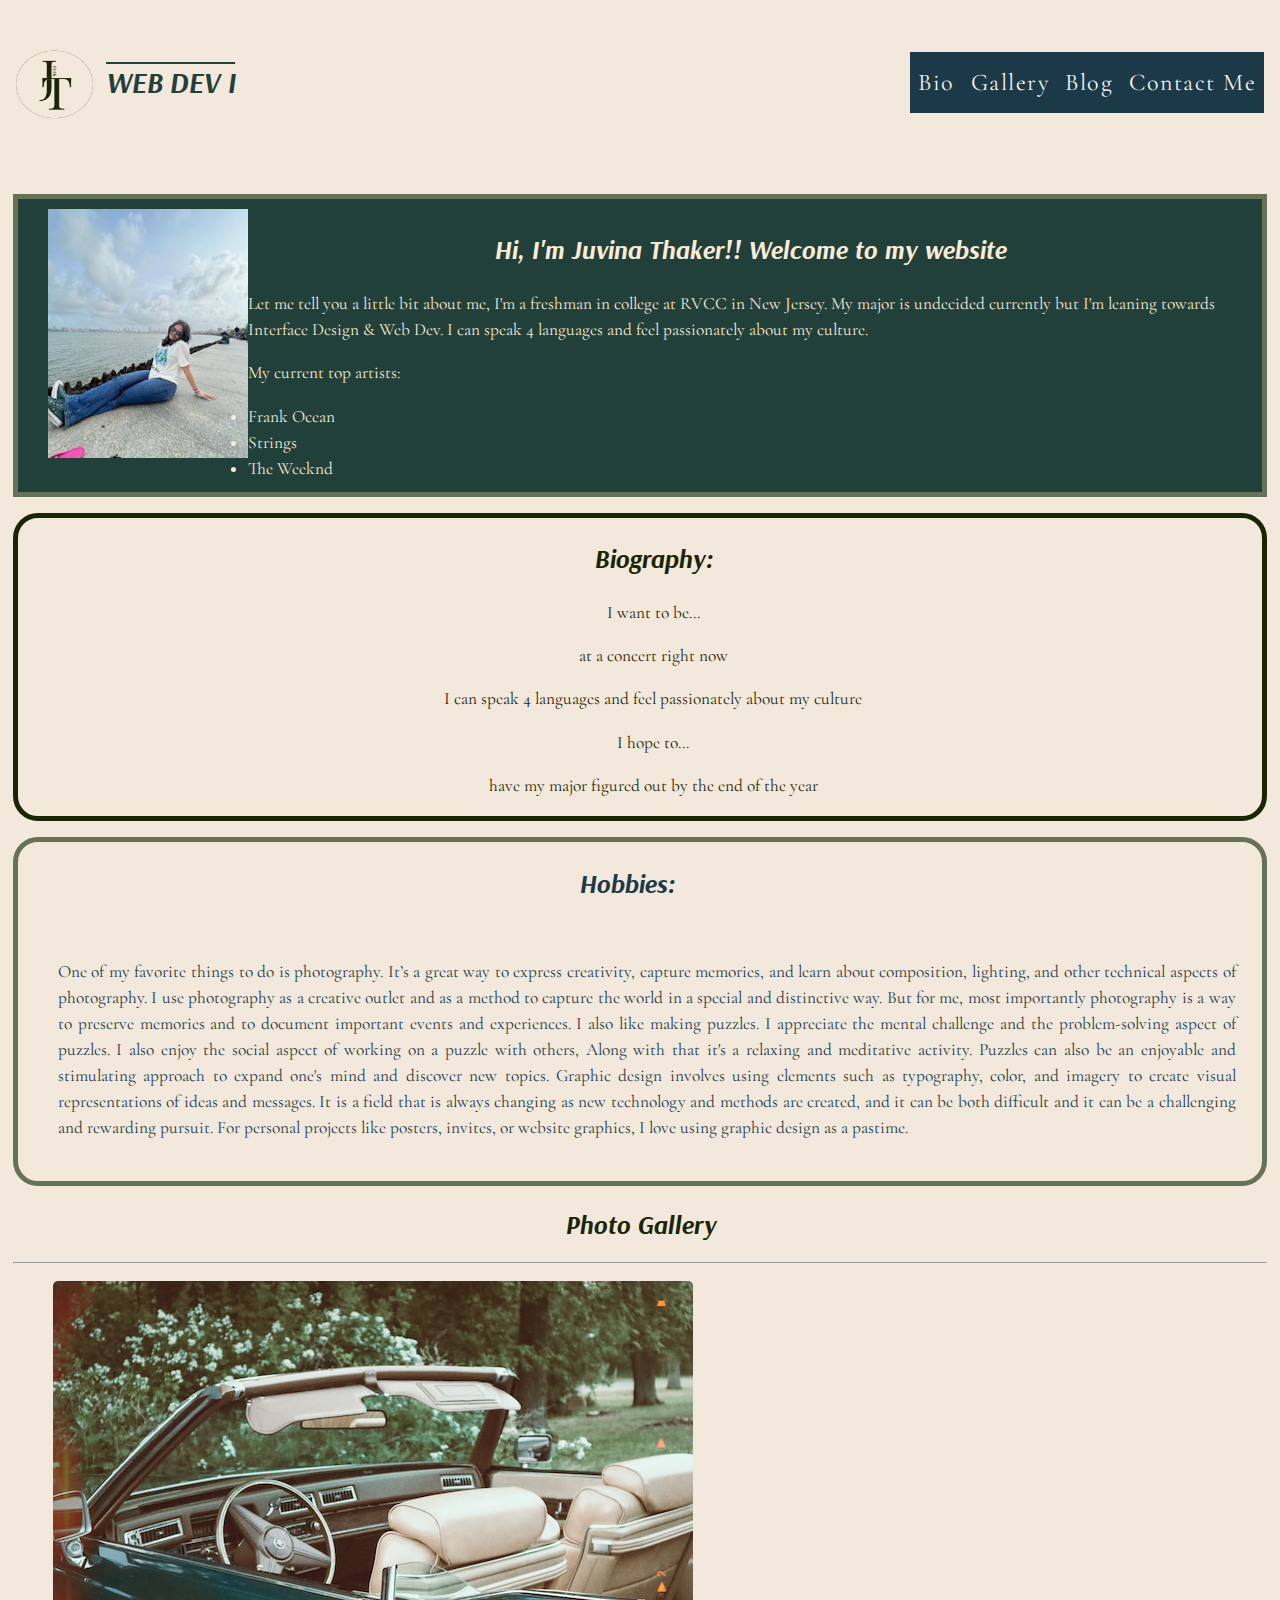
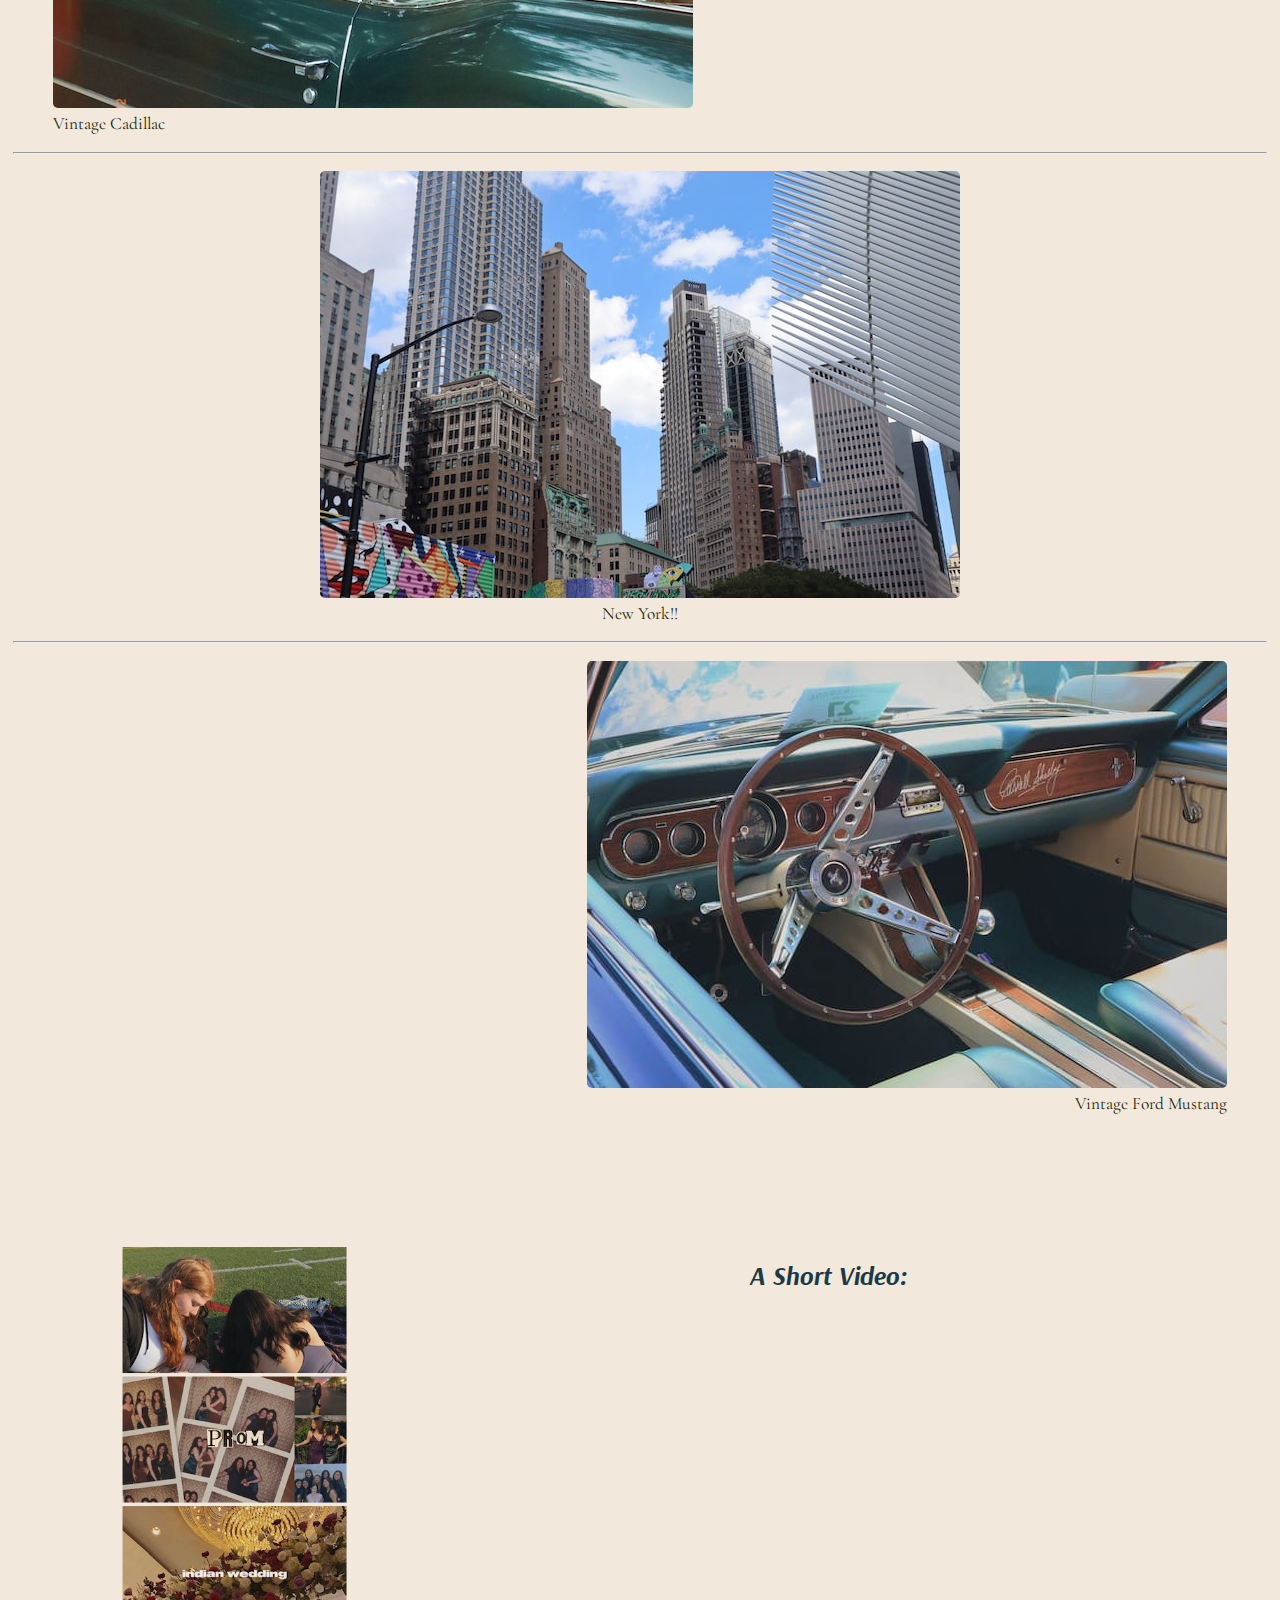
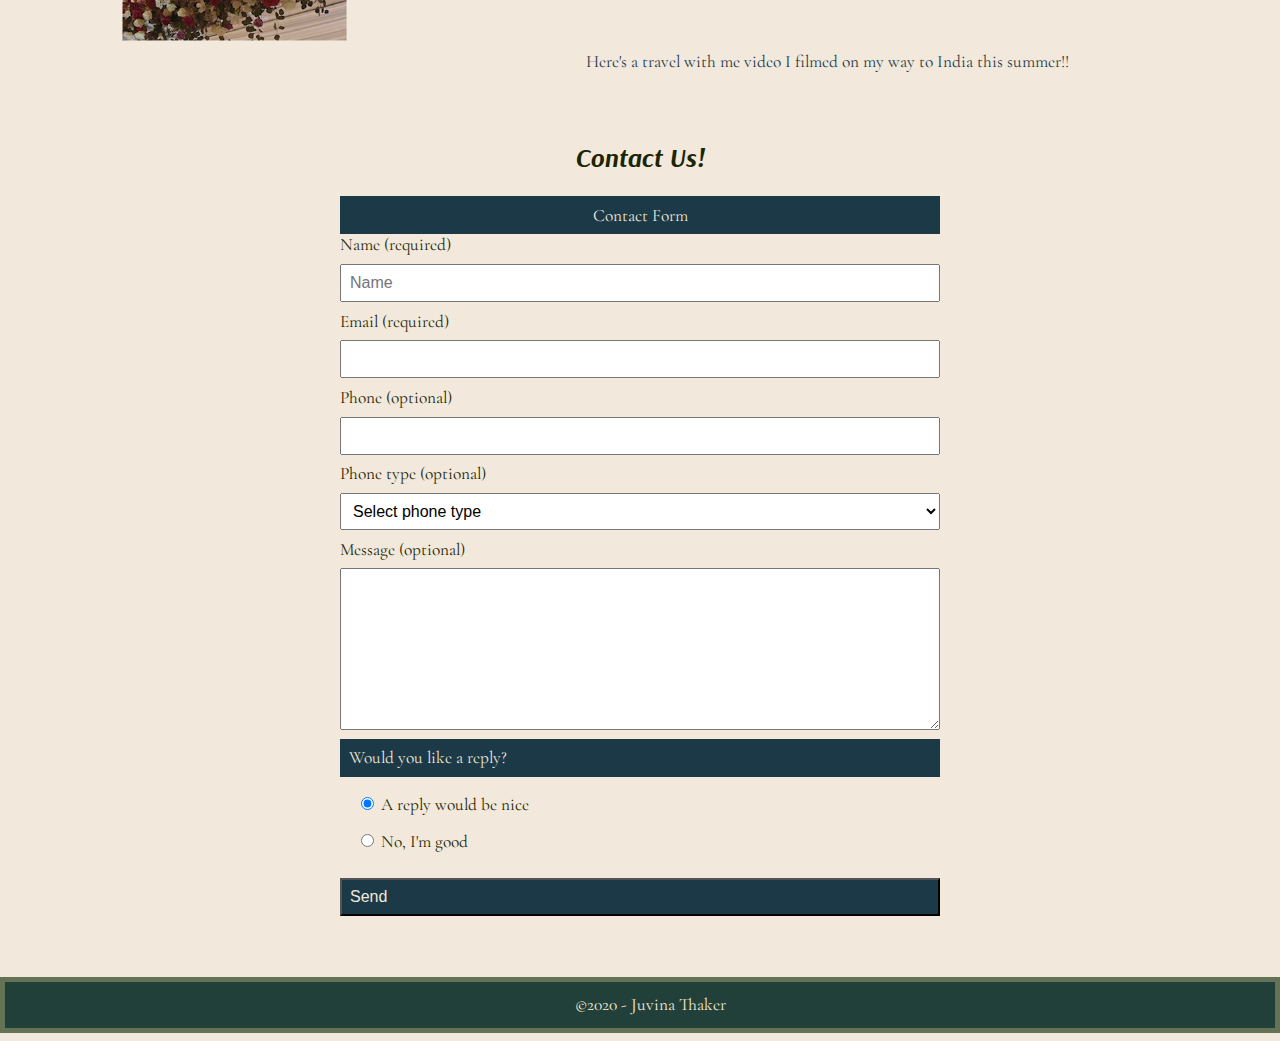
==== commit 23af09d5: "blog article" ====
--- a/index.html
+++ b/index.html
@@ -51,7 +51,10 @@
         </div>
     </nav>
 
+
     </header>
+
+    
 
     <main>
         <!--the main envelos important page content-->
@@ -61,6 +64,11 @@
             <div>
                 <h2>Hi, I'm Juvina Thaker!! Welcome to my website</h2>
                 <p>Let me tell you a little bit about me, I'm a freshman in college at RVCC in New Jersey. My major is undecided currently but I'm leaning towards Interface Design & Web Dev. I can speak 4 languages and feel passionately about my culture.   </p>
+                <p>My current top artists:</p>
+                 <li>Frank Ocean</li>
+                    <li>Strings</li>
+                    <li>The Weeknd</li>
+
             </div>
             <!--close hero section-->
         </section>
@@ -137,33 +145,7 @@
 
         </section>
 
-        <article id="lit">
-
-            <h2>An Excerpt from Dr Jekyll and Mr Hyde</h2>
-
-            <div>
-
-                <p>Poole felt in his pocket and handed out a crumpled note, which the lawyer, bending nearer to the candle, carefully examined. Its contents ran thus: “Dr. Jekyll presents his compliments to Messrs. Maw. He assures them that their last sample is impure and quite useless for his present purpose. In the year 18--, Dr. J. purchased a somewhat large quantity from Messrs. M. He now begs them to search with most sedulous care, and should any of the same quality be left, forward it to him at once. Expense is no consideration. The importance of this to Dr. J. can hardly be exaggerated.” So far the letter had run composedly enough, but here with a sudden splutter of the pen, the writer’s emotion had broken loose. “For God’s sake,” he added, “find me some of the old.”</p>
-
-                <p>“This is a strange note,” said Mr. Utterson; and then sharply, “How do you come to have it open?”</p>
-
-                <p>“The man at Maw’s was main angry, sir, and he threw it back to me like so much dirt,” returned Poole.</p>
-
-                <p>“This is unquestionably the doctor’s hand, do you know?” resumed the lawyer.</p>
-
-                <p>“I thought it looked like it,” said the servant rather sulkily; and then, with another voice, “But what matters hand of write?” he said. “I’ve seen him!”</p>
-
-                <p>“Seen him?” repeated Mr. Utterson. “Well?”</p>
-
-                <p>“That’s it!” said Poole. “It was this way. I came suddenly into the theatre from the garden. It seems he had slipped out to look for this drug or whatever it is; for the cabinet door was open, and there he was at the far end of the room digging among the crates. He looked up when I came in, gave a kind of cry, and whipped upstairs into the cabinet. It was but for one minute that I saw him, but the hair stood upon my head like quills. Sir, if that was my master, why had he a mask upon his face? If it was my master, why did he cry out like a rat, and run from me? I have served him long enough. And then...” The man paused and passed his hand over his face.</p>
-
-                <p>“These are all very strange circumstances,” said Mr. Utterson, “but I think I begin to see daylight. Your master, Poole, is plainly seized with one of those maladies that both torture and deform the sufferer; hence, for aught I know, the alteration of his voice; hence the mask and the avoidance of his friends; hence his eagerness to find this drug, by means of which the poor soul retains some hope of ultimate recovery--God grant that he be not deceived! There is my explanation; it is sad enough, Poole, ay, and appalling to consider; but it is plain and natural, hangs well together, and delivers us from all exorbitant alarms.”</p>
-
-
-            </div>
-
-
-        </article>
+        
 
         <section id="gallery2">
 
--- a/css/style.css
+++ b/css/style.css
@@ -7,6 +7,7 @@
     background-color: #F2E8DC; 
     color: #1A2601;
     text-align: center;
+    font-size: 13pt;
 
 
 }
@@ -37,10 +38,11 @@
     color: antiquewhite;
     border: 5px solid #647356;
     background-color: #22403A;
-    text-align: center;
+    text-align: left;
     padding: 10px;
+    padding-left: 30px;
     size: 2cm;
-    line-height: 1;
+    line-height: 1.5;
     
 }
 
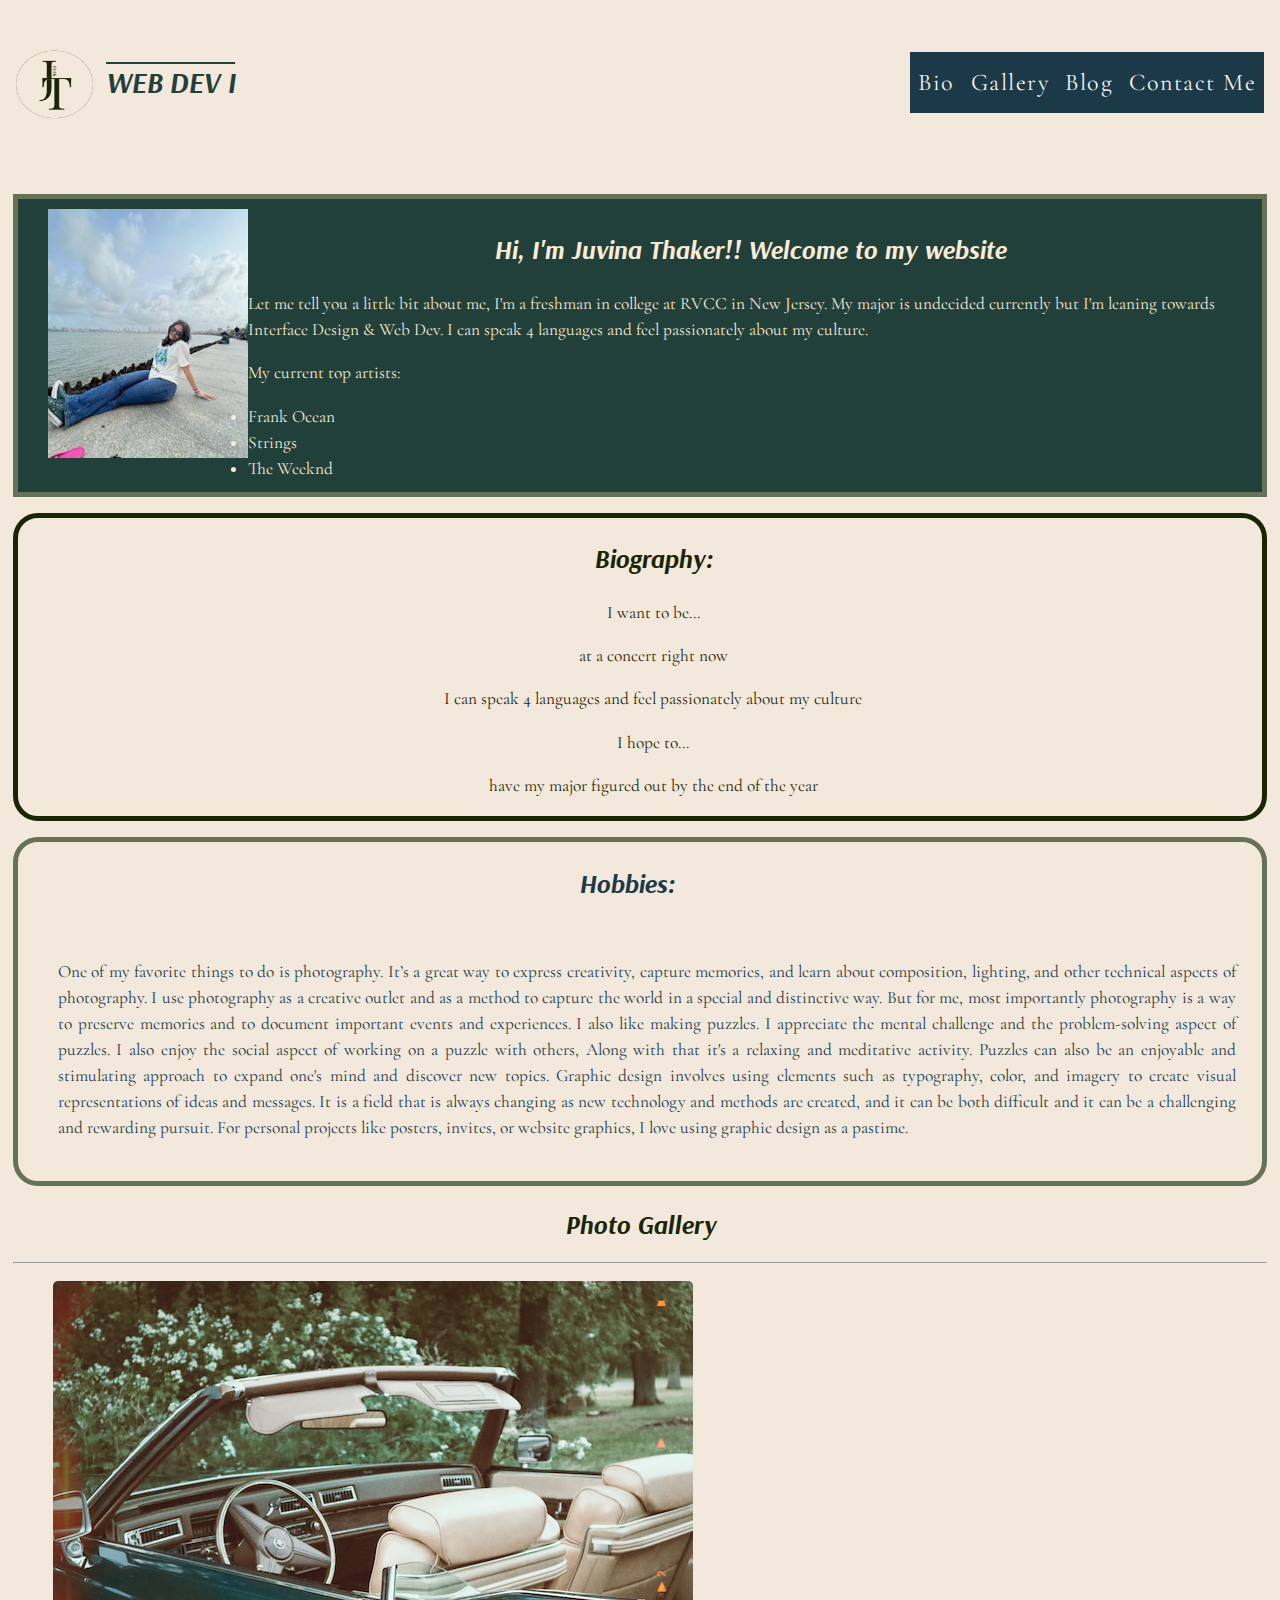
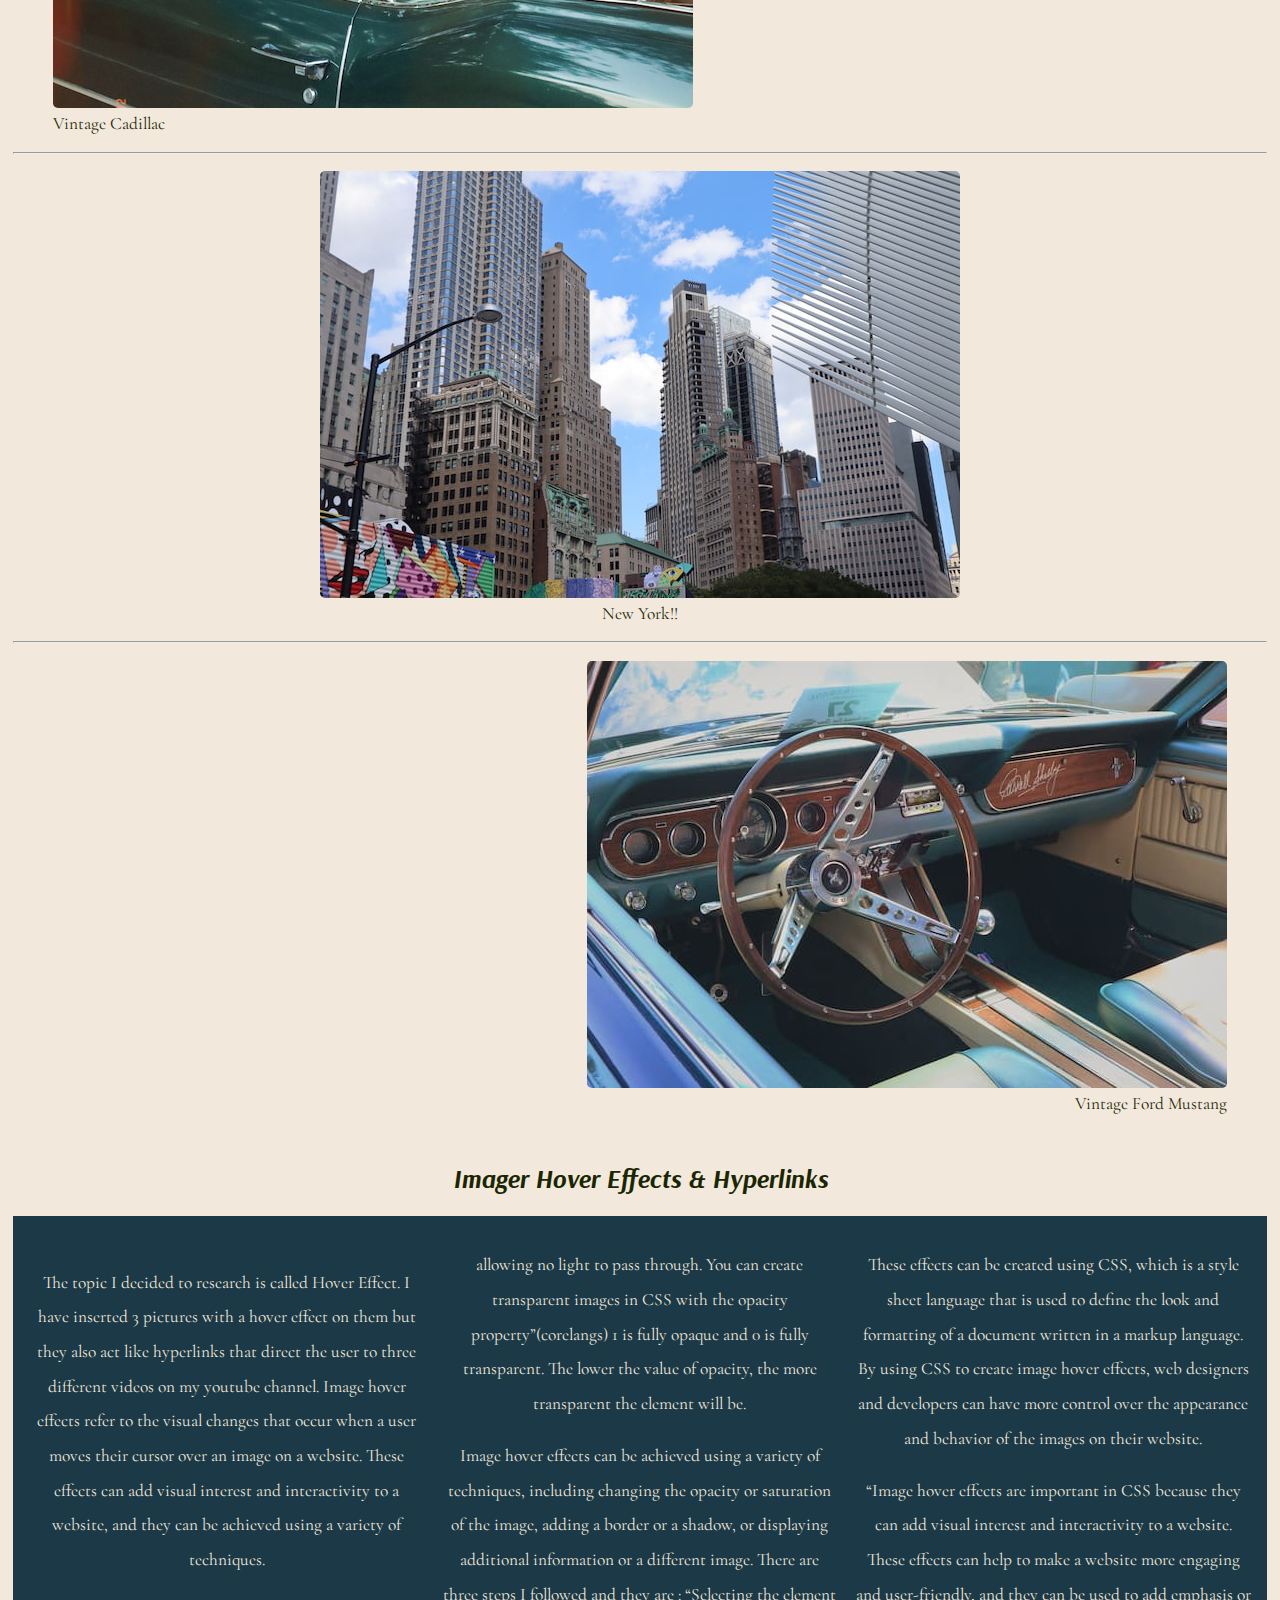
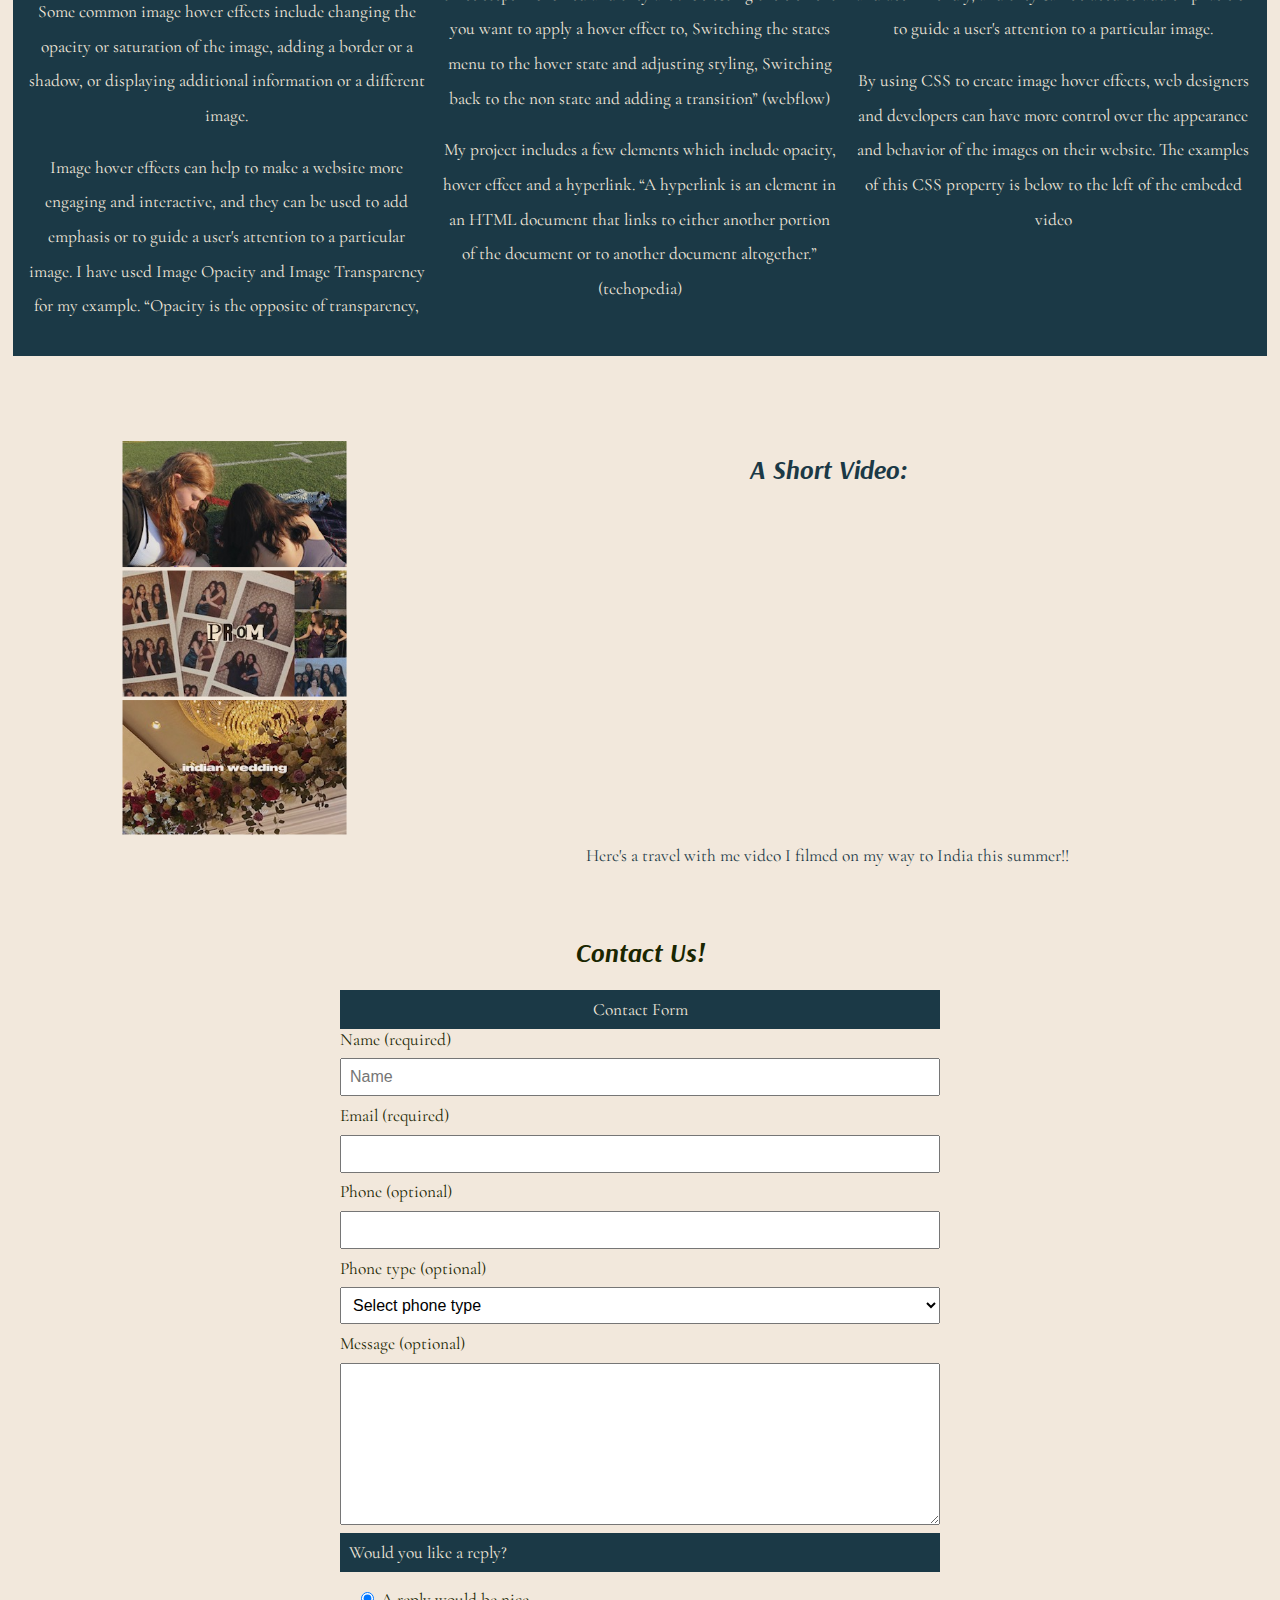
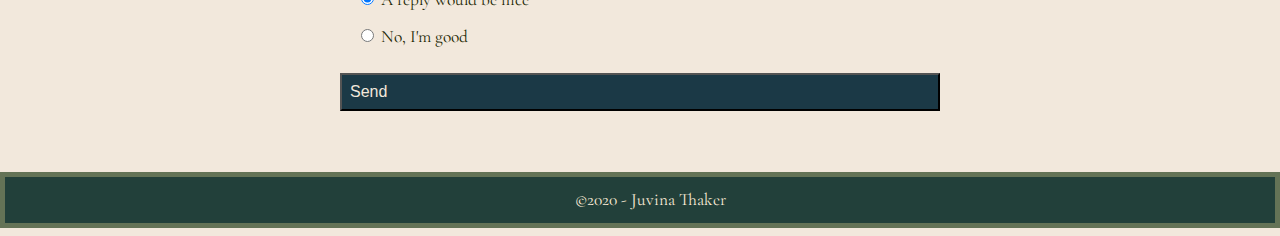
==== commit 27ab1018: "blog article" ====
--- a/index.html
+++ b/index.html
@@ -145,7 +145,34 @@
 
         </section>
 
-        
+        <article id="lit">
+ 
+            <h2>Imager Hover Effects & Hyperlinks</h2>
+  
+            <div>
+  
+                <p>The topic I decided to research is called Hover Effect. I have inserted 3 pictures with a hover effect on them but they also act like hyperlinks that direct the user to three different videos on my youtube channel. Image hover effects refer to the visual changes that occur when a user moves their cursor over an image on a website. These effects can add visual interest and interactivity to a website, and they can be achieved using a variety of techniques.</p>
+  
+                <p>Some common image hover effects include changing the opacity or saturation of the image, adding a border or a shadow, or displaying additional information or a different image. </p>
+  
+                <p>Image hover effects can help to make a website more engaging and interactive, and they can be used to add emphasis or to guide a user's attention to a particular image. I have used Image Opacity and Image Transparency for my example. “Opacity is the opposite of transparency, allowing no light to pass through. You can create transparent images in CSS with the opacity property”(corelangs)  1 is fully opaque and 0 is fully transparent. The lower the value of opacity, the more transparent the element will be. </p>
+  
+                <p>Image hover effects can be achieved using a variety of techniques, including changing the opacity or saturation of the image, adding a border or a shadow, or displaying additional information or a different image. There are three steps I followed and they are : “Selecting the element you want to apply a hover effect to, Switching the states menu to the hover state and adjusting styling, Switching back to the non state and adding a transition” (webflow) </p>
+  
+                <p>My project includes a few elements which include opacity, hover effect and a hyperlink.  “A hyperlink is an element in an HTML document that links to either another portion of the document or to another document altogether.” (techopedia)</p>
+  
+                <p>These effects can be created using CSS, which is a style sheet language that is used to define the look and formatting of a document written in a markup language. By using CSS to create image hover effects, web designers and developers can have more control over the appearance and behavior of the images on their website.</p>
+  
+                <p>“Image hover effects are important in CSS because they can add visual interest and interactivity to a website. These effects can help to make a website more engaging and user-friendly, and they can be used to add emphasis or to guide a user's attention to a particular image.</p>
+  
+                <p>By using CSS to create image hover effects, web designers and developers can have more control over the appearance and behavior of the images on their website. The examples of this CSS property is below to the left of the embeded video</p>
+  
+  
+            </div>
+  
+  
+        </article>
+ 
 
         <section id="gallery2">
 
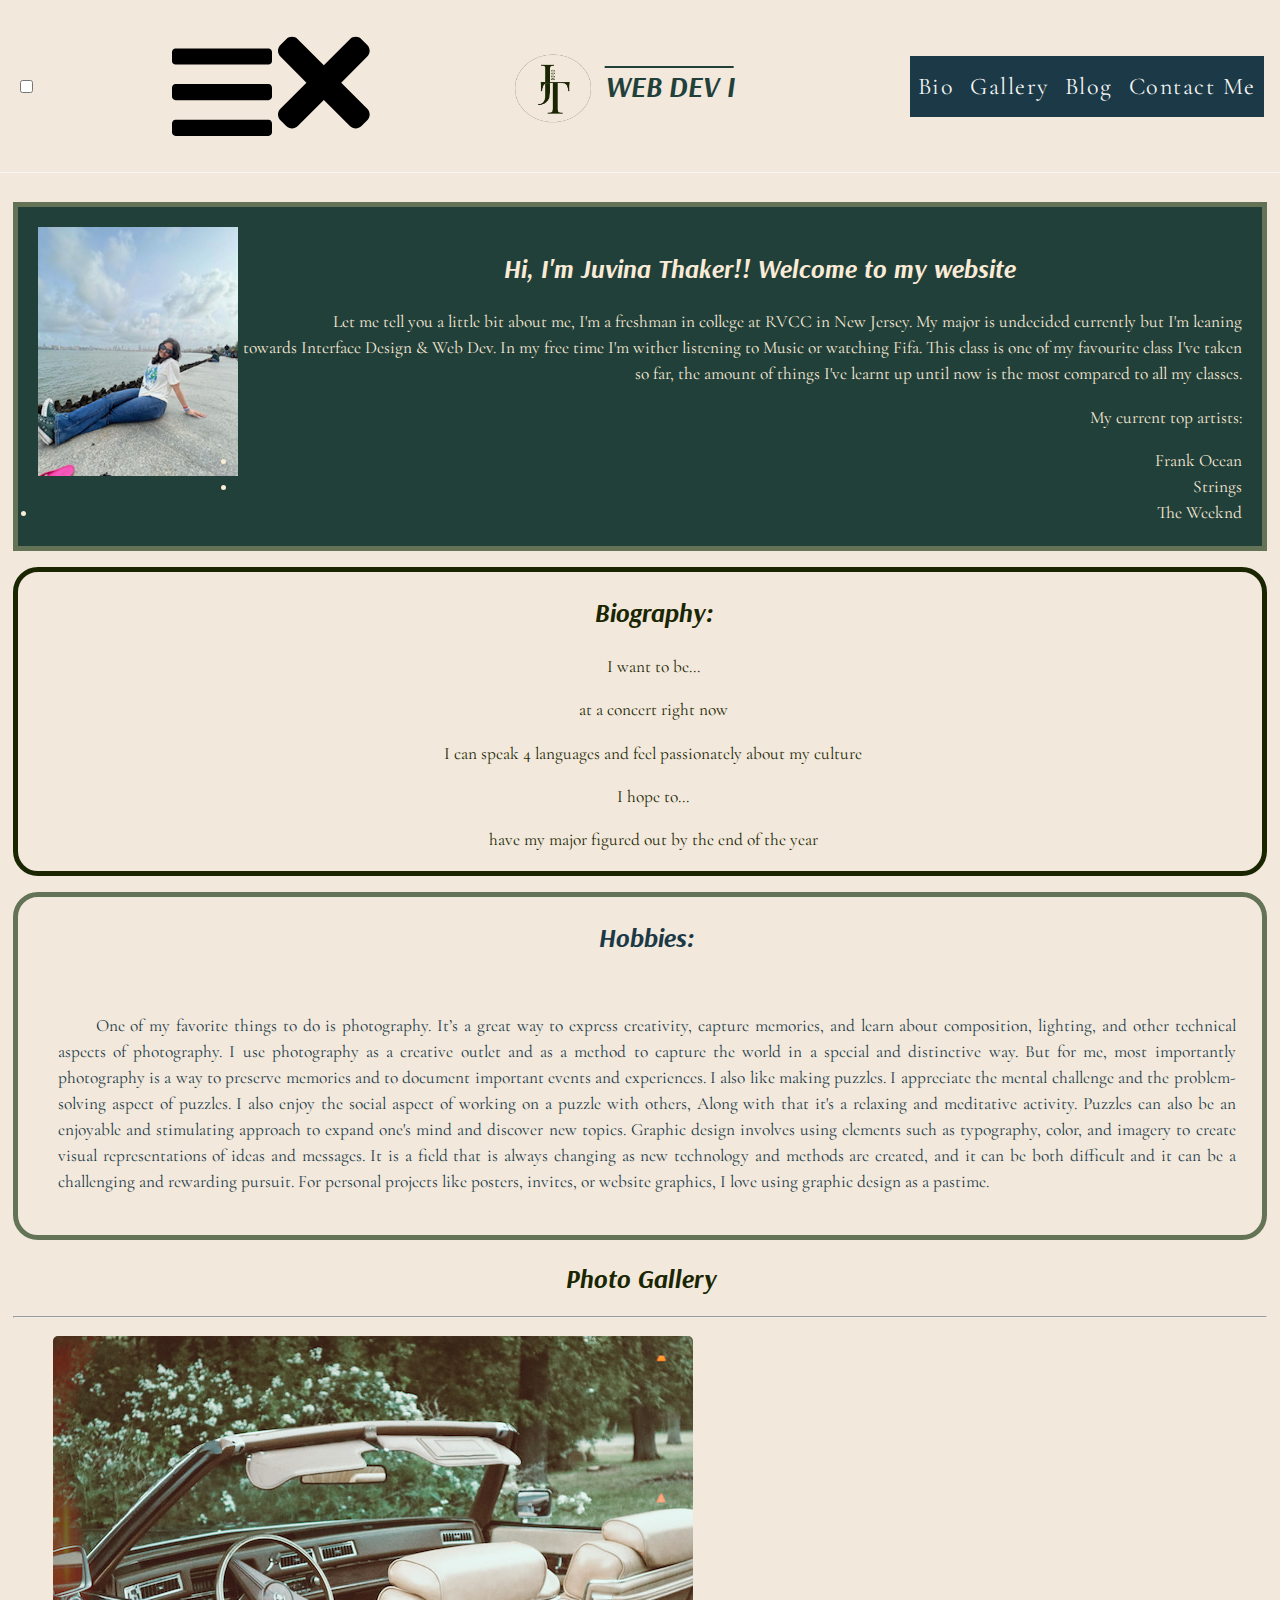
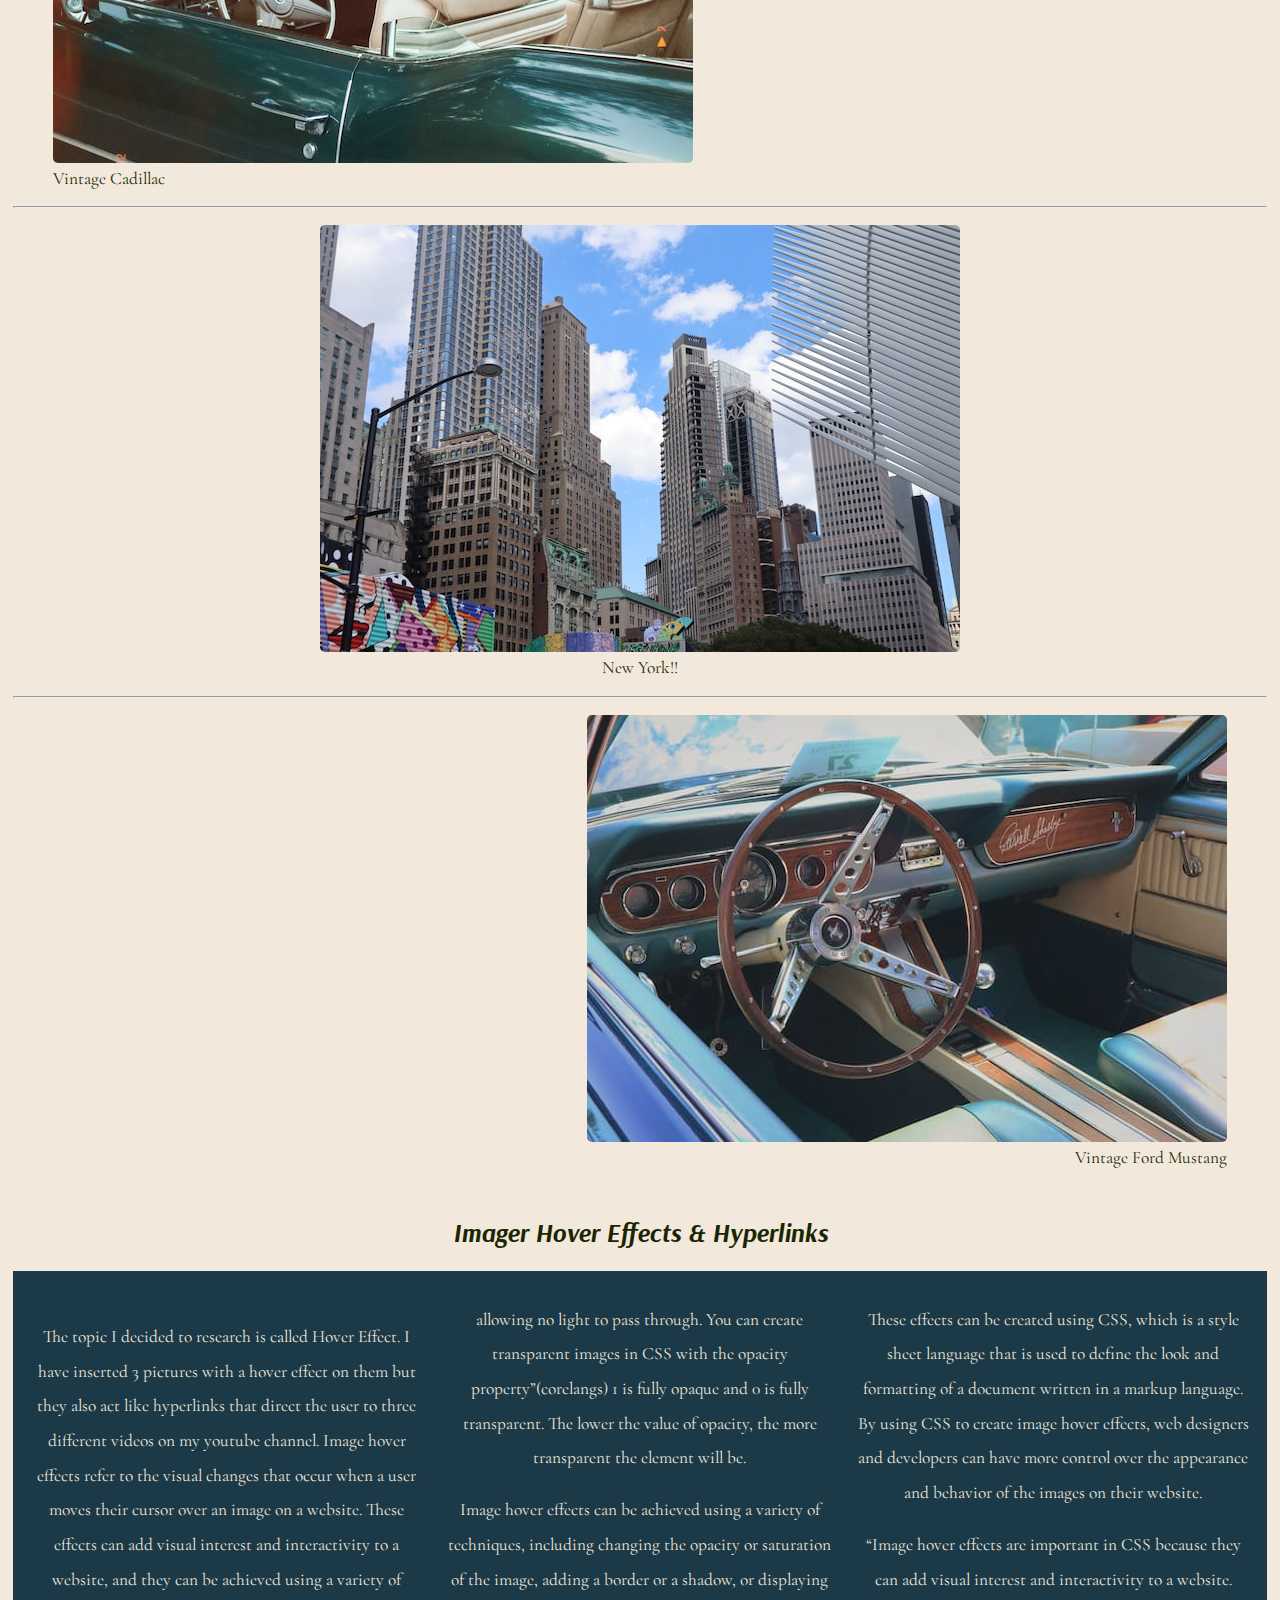
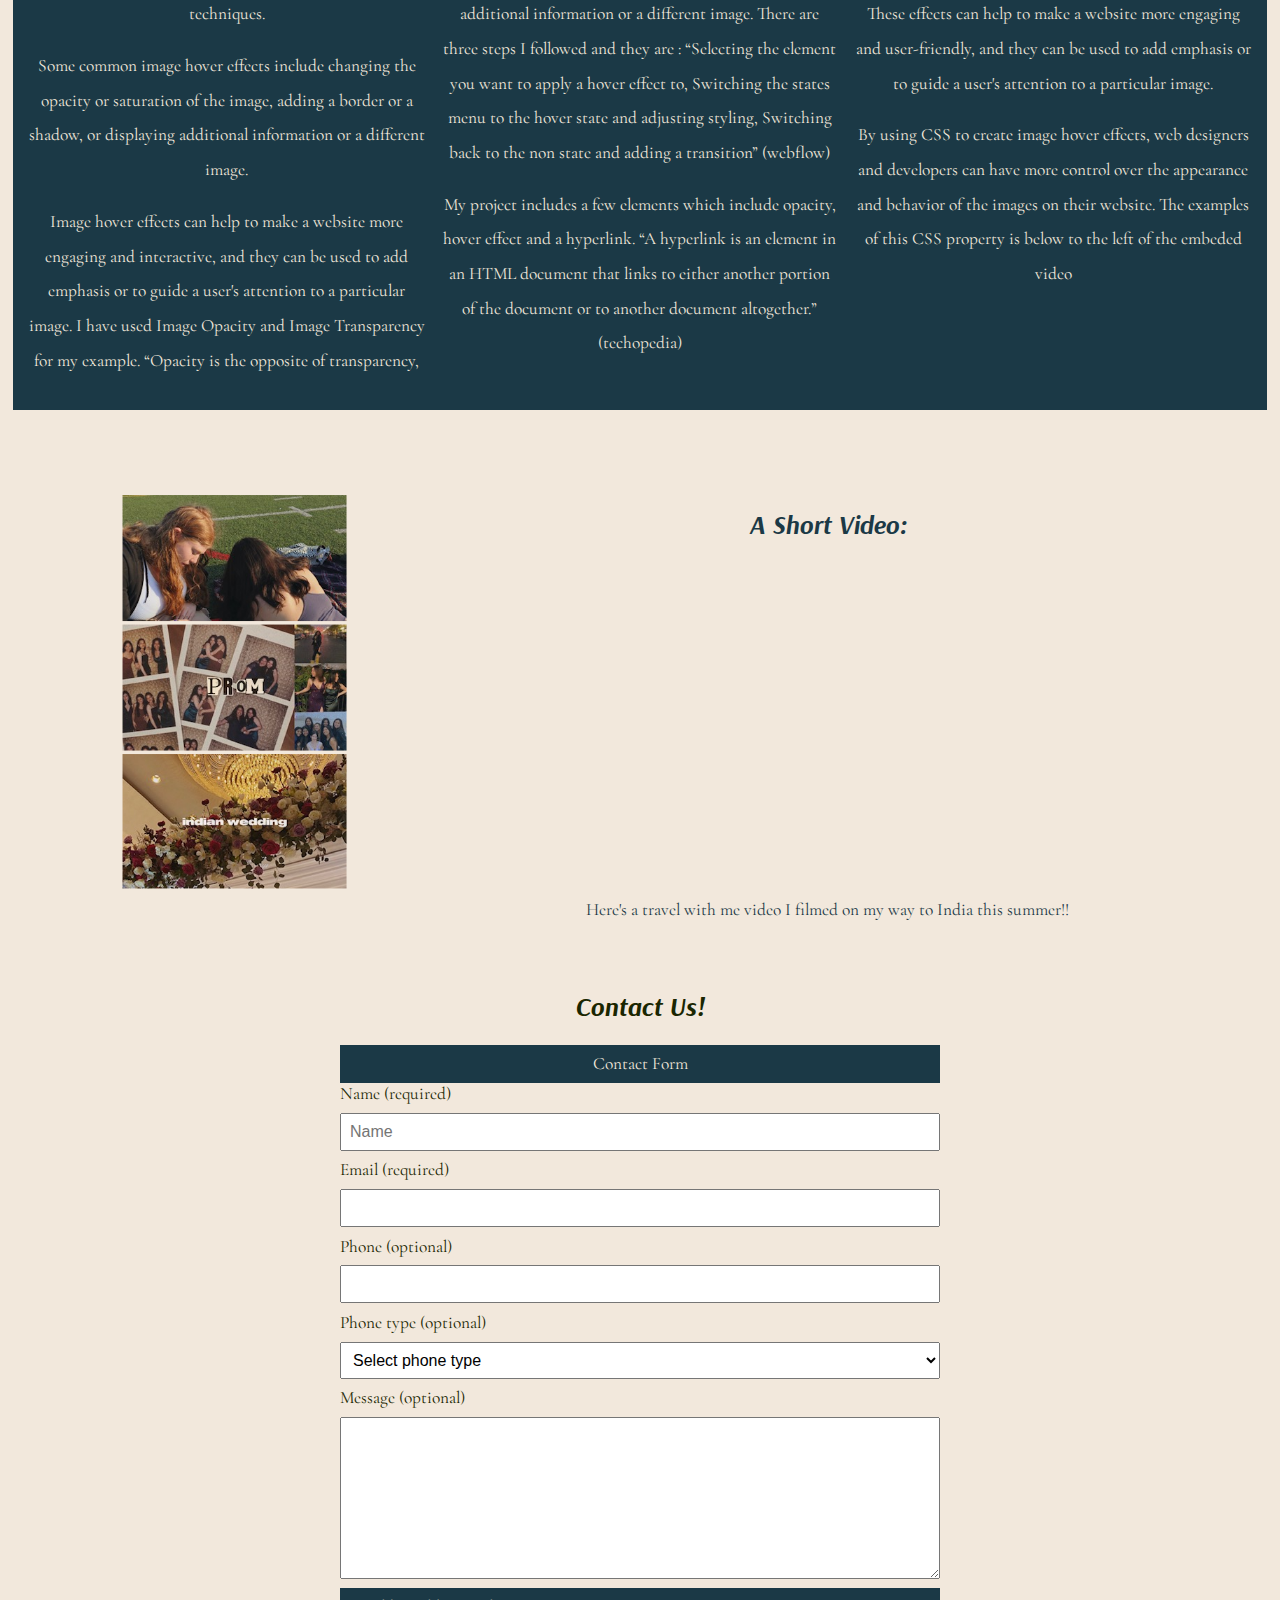
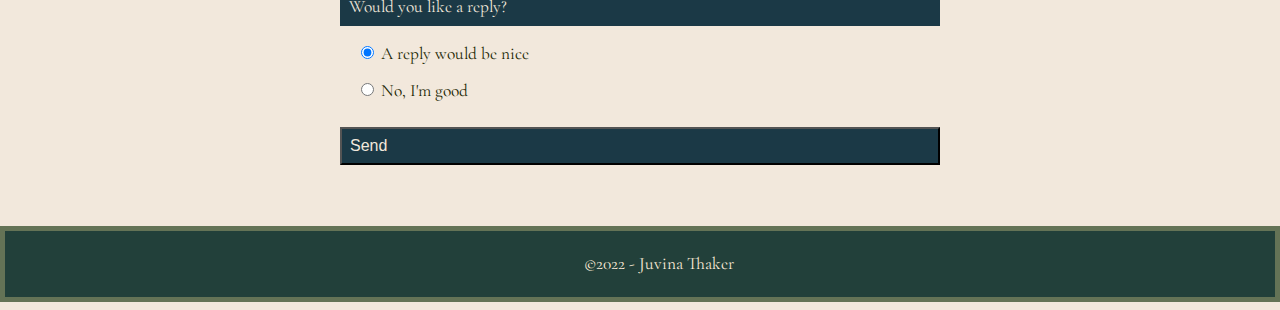
==== commit b1848179: "burger icon and css edits" ====
--- a/index.html
+++ b/index.html
@@ -37,6 +37,17 @@
     <header>
         <!--the header shows logo and page title-->
     <nav class="navbar">
+        <input type="checkbox" id="nav__checkbox" 
+        class="nav__checkbox">
+            <label for="nav__checkbox" class="nav__toggle">
+            
+                <svg class="menu" viewBox="0 0 448 512" width="100" title="bars">
+                    <path d="M16 132h416c8.837 0 16-7.163 16-16V76c0-8.837-7.163-16-16-16H16C7.163 60 0 67.163 0 76v40c0 8.837 7.163 16 16 16zm0 160h416c8.837 0 16-7.163 16-16v-40c0-8.837-7.163-16-16-16H16c-8.837 0-16 7.163-16 16v40c0 8.837 7.163 16 16 16zm0 160h416c8.837 0 16-7.163 16-16v-40c0-8.837-7.163-16-16-16H16c-8.837 0-16 7.163-16 16v40c0 8.837 7.163 16 16 16z" />
+                  </svg>
+                  <svg class="close" viewBox="0 0 384 512" width="100" title="times">
+                    <path d="M242.72 256l100.07-100.07c12.28-12.28 12.28-32.19 0-44.48l-22.24-22.24c-12.28-12.28-32.19-12.28-44.48 0L176 189.28 75.93 89.21c-12.28-12.28-32.19-12.28-44.48 0L9.21 111.45c-12.28 12.28-12.28 32.19 0 44.48L109.28 256 9.21 356.07c-12.28 12.28-12.28 32.19 0 44.48l22.24 22.24c12.28 12.28 32.2 12.28 44.48 0L176 322.72l100.07 100.07c12.28 12.28 32.2 12.28 44.48 0l22.24-22.24c12.28-12.28 12.28-32.19 0-44.48L242.72 256z" />
+                  </svg>
+                </label>
         <div class="logo">
             <img src="img/jtlogo.png" alt="JT Logo">
             <h1>WEB DEV I</h1>
@@ -63,7 +74,7 @@
             <img src="img/juvi.jpg" alt="my picture">
             <div>
                 <h2>Hi, I'm Juvina Thaker!! Welcome to my website</h2>
-                <p>Let me tell you a little bit about me, I'm a freshman in college at RVCC in New Jersey. My major is undecided currently but I'm leaning towards Interface Design & Web Dev. I can speak 4 languages and feel passionately about my culture.   </p>
+                <p>Let me tell you a little bit about me, I'm a freshman in college at RVCC in New Jersey. My major is undecided currently but I'm leaning towards Interface Design & Web Dev. In my free time I'm wither listening to Music or watching Fifa. This class is one of my favourite class I've taken so far, the amount of things I've learnt up until now is the most compared to all my classes.    </p>
                 <p>My current top artists:</p>
                  <li>Frank Ocean</li>
                     <li>Strings</li>
@@ -280,7 +291,7 @@
 
     <footer id="footer">
 
-        ©2020 - Juvina Thaker
+        ©2022 - Juvina Thaker
 
     </footer>
 
--- a/css/style.css
+++ b/css/style.css
@@ -40,9 +40,14 @@
     background-color: #22403A;
     text-align: left;
     padding: 10px;
-    padding-left: 30px;
+    padding-left: 20px;
+    padding-right: 20px;
+    padding-top: 20px;
     size: 2cm;
+    text-indent: 1cm;
+    text-align: right;
     line-height: 1.5;
+    padding-bottom: 20px;
     
 }
 
@@ -83,6 +88,7 @@
 }
 
 #hobbies{
+    text-indent: 1cm;
     margin-top: 1rem;
     line-height: 1.5;
     border: 5px solid #647356;
@@ -255,3 +261,91 @@
     
 }
 
+.navbar {
+    border-bottom: 1px solid;
+  
+    &__toggle {
+        position: absolute;
+        cursor: pointer;
+        margin: 0rem 1rem;
+        right: 0;
+
+
+      svg {
+        width: 1.5rem;
+      }
+  
+      .close {
+        display: none;
+      }
+  
+      .menu {
+        margin-top: 0.2rem;
+      }
+    }
+  
+    &__checkbox {
+      display: none;
+    }
+  
+    & __menu {
+      display: flex;
+      flex-direction: column;
+      gap: 2rem;
+      align-items: center;
+      margin: 1rem;
+  
+      li {
+        list-style: none;
+        display: none;
+  
+        &:first-child {
+          margin-right: auto;
+          display: block;
+        }
+      }
+  
+      a {
+        text-decoration: none;
+        color: inherit;
+        font-size: 1.2rem;
+      }
+  
+      svg {
+        width: 1.5rem;
+        fill: $clr-gray600;
+      }
+    }
+  }
+  
+  // Toggle the hamburger menu in mobile view
+  #nav__checkbox:checked ~ ul.nav__menu li {
+    display: block;
+  }
+  
+  //Change from menu to close icon on tap
+  #nav__checkbox:checked ~ label.nav__toggle .close {
+    display: block;
+  }
+  
+  #nav__checkbox:checked ~ label.nav__toggle .menu {
+    display: none;
+  }
+  
+  // Desktop view
+  @media only screen and (min-width: 560px) {
+    .nav {
+      &__toggle {
+        display: none;
+      }
+  
+      &__menu {
+        flex-direction: row;
+  
+        li {
+          display: block;
+        }
+      }
+    }
+  }
+
--- a/css/nav.css
+++ b/css/nav.css
@@ -81,4 +81,5 @@
     justify-content: space-between;
 }
 
-}+}
+
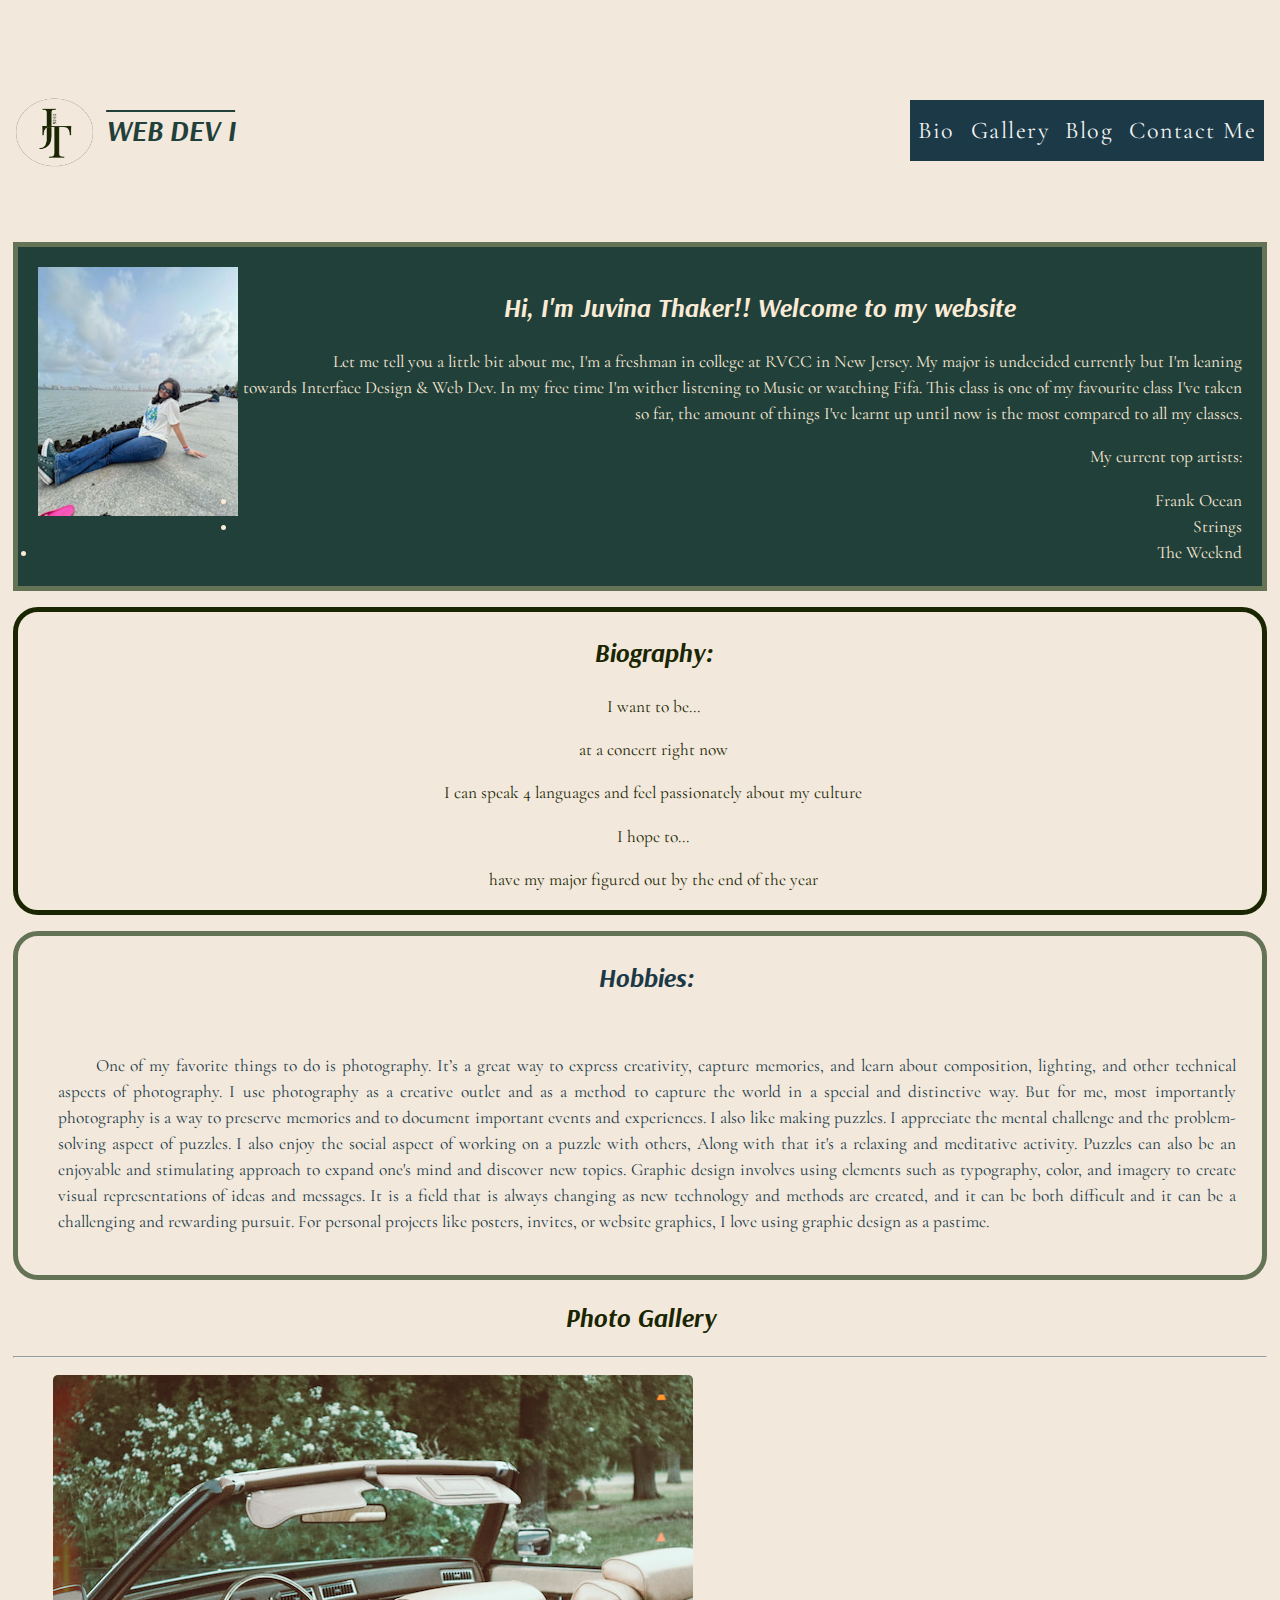
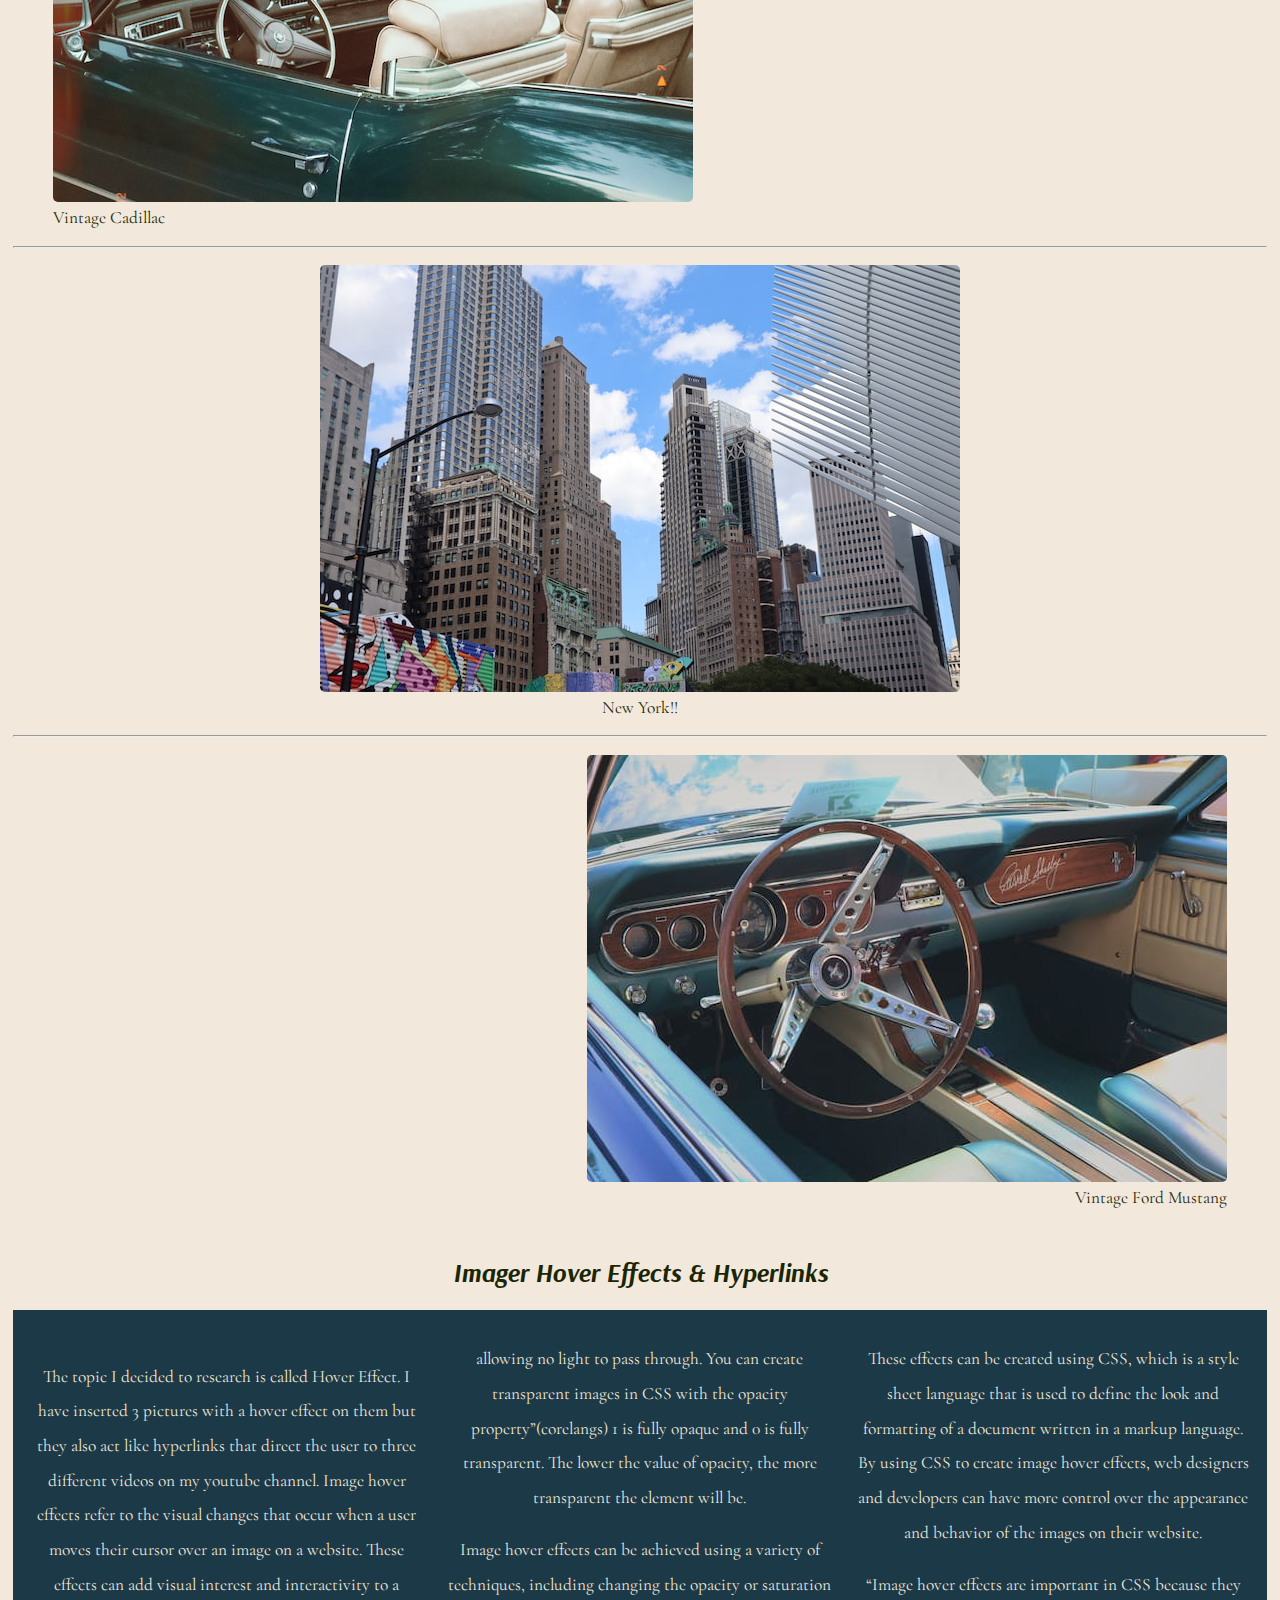
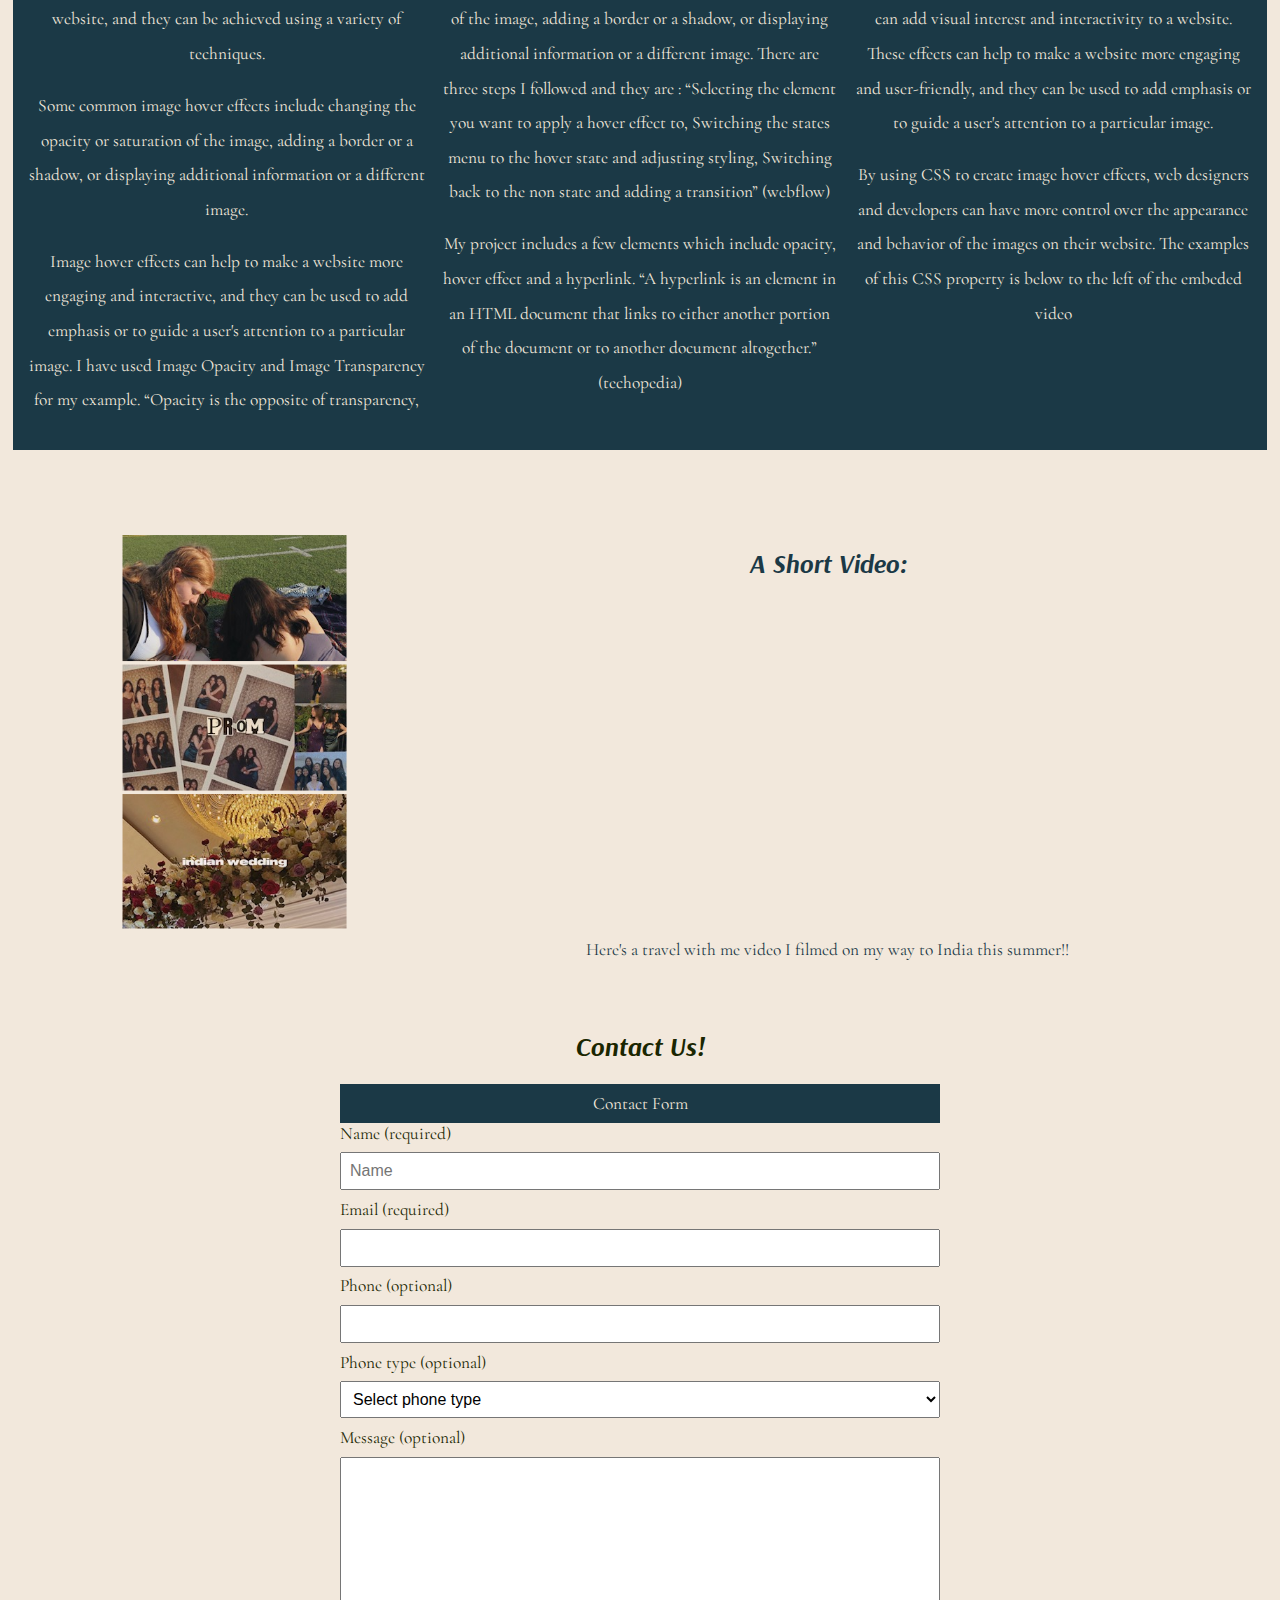
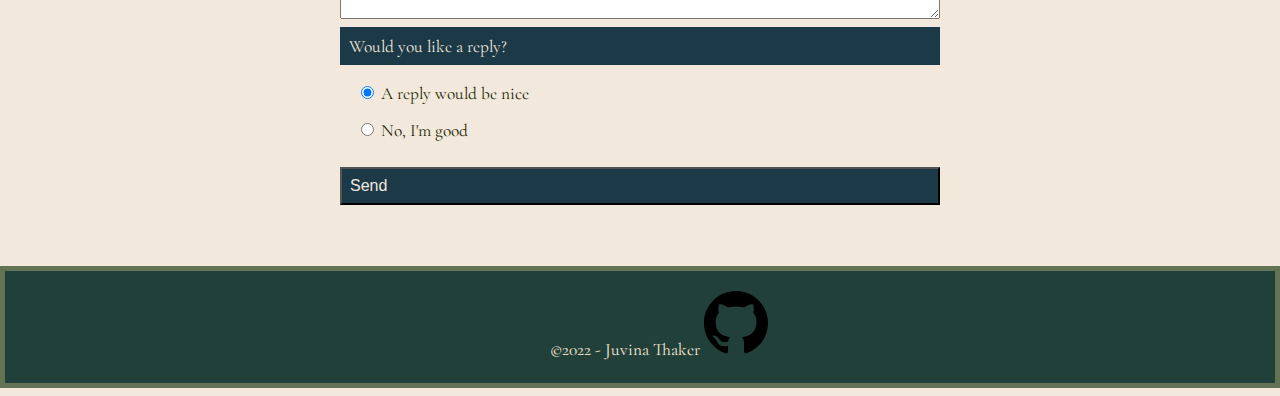
==== commit b7b4b87a: "removing the burger" ====
--- a/index.html
+++ b/index.html
@@ -1,6 +1,9 @@
 <!DOCTYPE html>
 <html lang="en">
 <head>
+
+    
+
     <meta charset="UTF-8">
     <meta http-equiv="X-UA-Compatible" content="IE=edge">
     <meta name="viewport" content="width=device-width, initial-scale=1.0">
@@ -35,32 +38,24 @@
     <!--the body element contains all content shown to a visitor-->
 
     <header>
-        <!--the header shows logo and page title-->
-    <nav class="navbar">
-        <input type="checkbox" id="nav__checkbox" 
-        class="nav__checkbox">
-            <label for="nav__checkbox" class="nav__toggle">
-            
-                <svg class="menu" viewBox="0 0 448 512" width="100" title="bars">
-                    <path d="M16 132h416c8.837 0 16-7.163 16-16V76c0-8.837-7.163-16-16-16H16C7.163 60 0 67.163 0 76v40c0 8.837 7.163 16 16 16zm0 160h416c8.837 0 16-7.163 16-16v-40c0-8.837-7.163-16-16-16H16c-8.837 0-16 7.163-16 16v40c0 8.837 7.163 16 16 16zm0 160h416c8.837 0 16-7.163 16-16v-40c0-8.837-7.163-16-16-16H16c-8.837 0-16 7.163-16 16v40c0 8.837 7.163 16 16 16z" />
-                  </svg>
-                  <svg class="close" viewBox="0 0 384 512" width="100" title="times">
-                    <path d="M242.72 256l100.07-100.07c12.28-12.28 12.28-32.19 0-44.48l-22.24-22.24c-12.28-12.28-32.19-12.28-44.48 0L176 189.28 75.93 89.21c-12.28-12.28-32.19-12.28-44.48 0L9.21 111.45c-12.28 12.28-12.28 32.19 0 44.48L109.28 256 9.21 356.07c-12.28 12.28-12.28 32.19 0 44.48l22.24 22.24c12.28 12.28 32.2 12.28 44.48 0L176 322.72l100.07 100.07c12.28 12.28 32.2 12.28 44.48 0l22.24-22.24c12.28-12.28 12.28-32.19 0-44.48L242.72 256z" />
-                  </svg>
-                </label>
-        <div class="logo">
-            <img src="img/jtlogo.png" alt="JT Logo">
-            <h1>WEB DEV I</h1>
-        </div>
-        <div class="navbar-links">
-            <ul>
-                <li><a href="#bio">Bio</a></li>
-                <li><a href="#gallery">Gallery</a></li>
-                <li><a href="#lit">Blog</a></li>
-                <li><a href="#contact">Contact Me</a></li>
-            </ul>
-        </div>
-    </nav>
+            <!--the header shows logo and page title-->
+     <nav class="navbar"></nav>
+     <div class="logo"></div>
+ <nav class="navbar">
+     <div class="logo">
+         <img src="img/jtlogo.png" alt="Logo">
+         <h1>WEB DEV I</h1>
+     </div>
+     <div class="navbar-links"></div>
+     <div class="navbar-links">
+         <ul>
+             <li><a href="#bio">Bio</a></li>
+             <li><a href="#gallery">Gallery</a></li>
+            <li><a href="#lit">Blog</a></li>
+            <li><a href="#contact">Contact Me</a></li>
+        </ul>
+    </div>
+</nav>
 
 
     </header>
@@ -293,6 +288,27 @@
 
         ©2022 - Juvina Thaker
 
+
+           <a href="https://github.com/RVCC-IDMX/about-me-juvithaker"> <svg class="github" width="64" height="64" viewBox="0 0 16 16" fill="black" xmlns="http://www.w3.org/2000/svg">
+            <path fill-rule="evenodd" clip-rule="evenodd" d="M8 0C3.58 0 0 3.58 0 8C0 11.54
+                    2.29 14.53 5.47 15.59C5.87 15.66 6.02 15.42 6.02
+                    15.21C6.02 15.02 6.01 14.39 6.01 13.72C4
+                    14.09 3.48 13.23 3.32 12.78C3.23 12.55 2.84 11.84 2.5
+                    11.65C2.22 11.5 1.82 11.13 2.49 11.12C3.12
+                    11.11 3.57 11.7 3.72 11.94C4.44 13.15 5.59 12.81 6.05
+                    12.6C6.12 12.08 6.33 11.73 6.56 11.53C4.78
+                    11.33 2.92 10.64 2.92 7.58C2.92 6.71 3.23 5.99 3.74
+                    5.43C3.66 5.23 3.38 4.41 3.82 3.31C3.82 3.31
+                    4.49 3.1 6.02 4.13C6.66 3.95 7.34 3.86 8.02 3.86C8.7
+                    3.86 9.38 3.95 10.02 4.13C11.55 3.09 12.22
+                    3.31 12.22 3.31C12.66 4.41 12.38 5.23 12.3 5.43C12.81
+                    5.99 13.12 6.7 13.12 7.58C13.12 10.65
+                    11.25 11.33 9.47 11.53C9.76 11.78 10.01 12.26 10.01
+                    13.01C10.01 14.08 10 14.94 10 15.21C10 15.42
+                    10.15 15.67 10.55 15.59C13.71 14.53 16 11.53 16 8C16
+                    3.58 12.42 0 8 0Z"></path>
+        </svg>
+
     </footer>
 
     
--- a/css/style.css
+++ b/css/style.css
@@ -260,7 +260,7 @@
     color:#F2E8DC;
     
 }
-
+/*
 .navbar {
     border-bottom: 1px solid;
   
@@ -347,5 +347,6 @@
         }
       }
     }
-  }
-
+  }  /*
+
+  